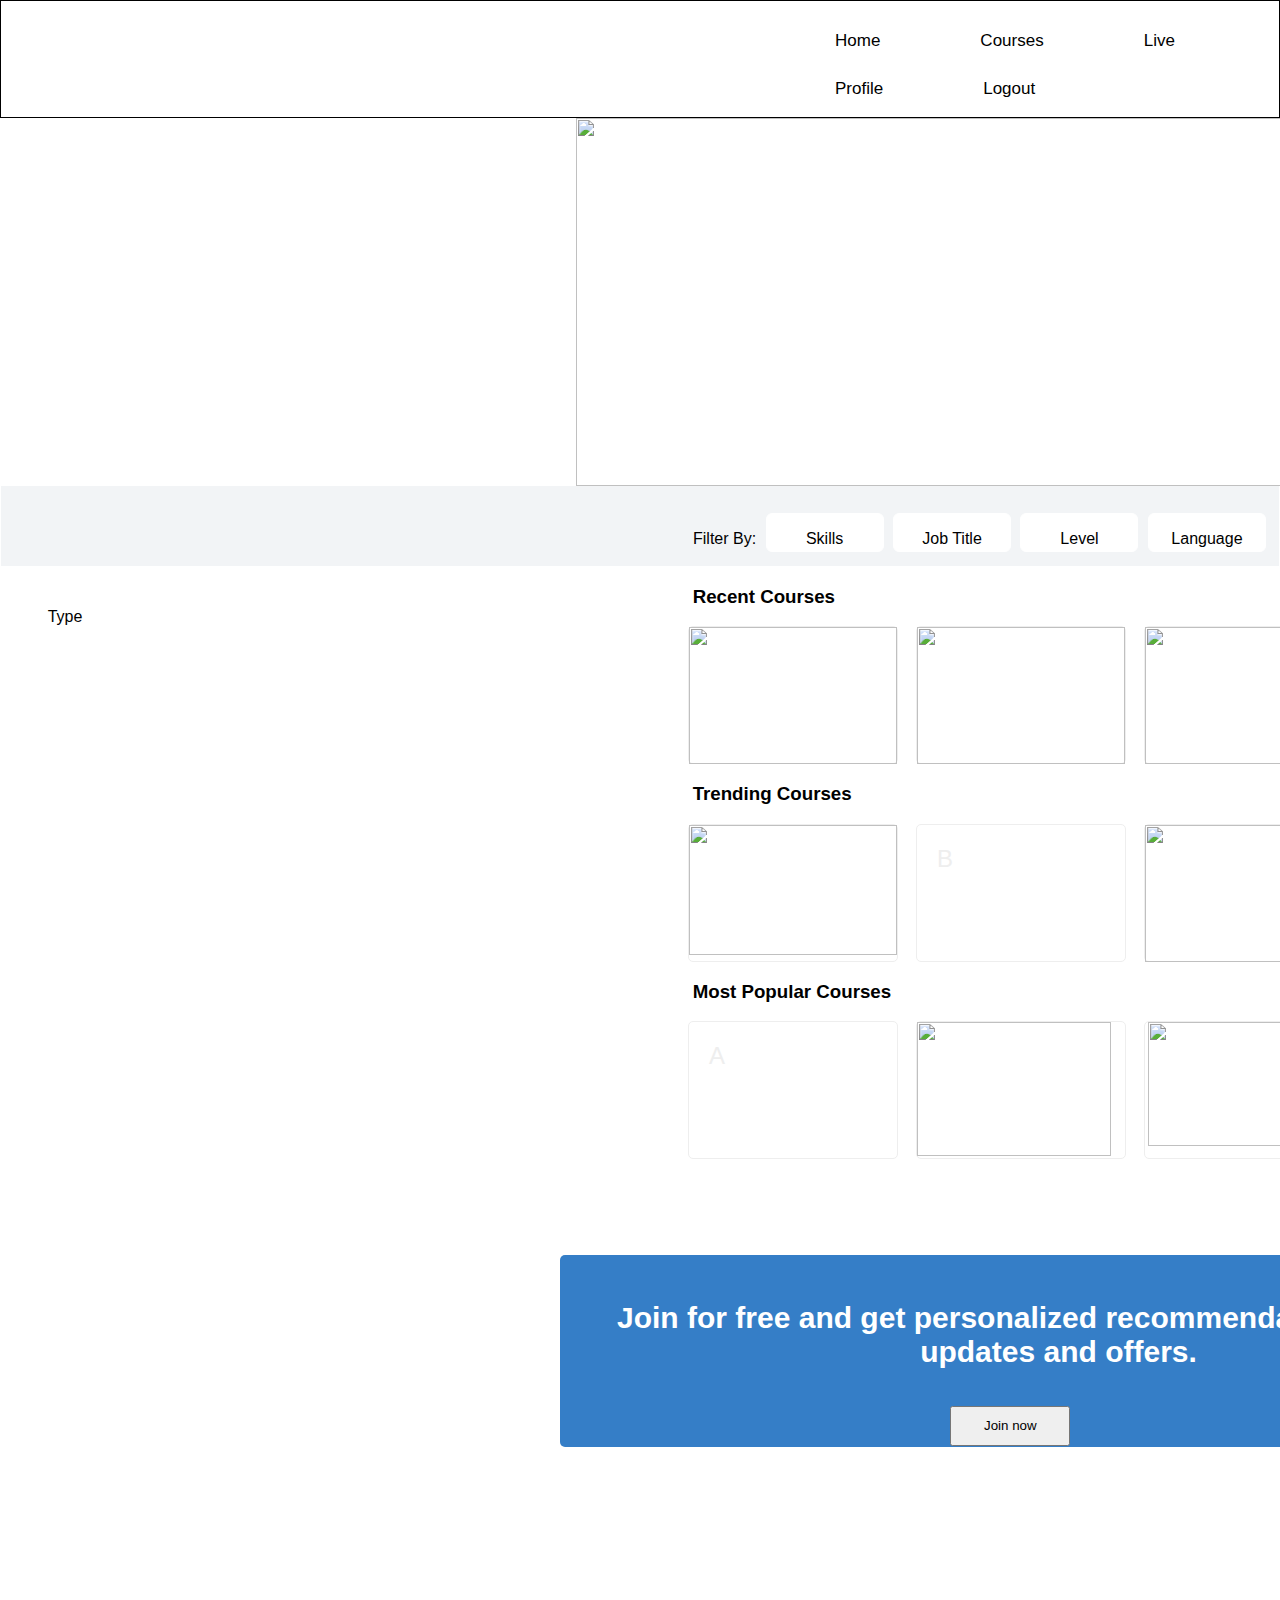
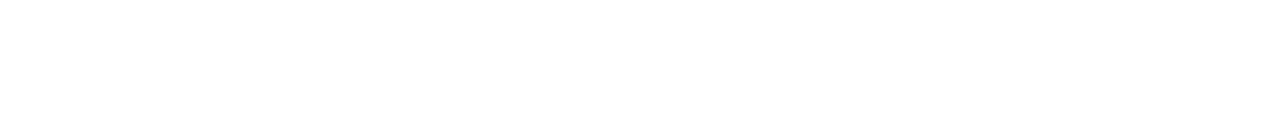
==== index.html @ a1125cc9 "Add initial html code" ====
<!DOCTYPE html>
<html>
<head>
<meta name="viewport" content="width=device-width, initial-scale=1">
<style>
body {
  margin: 0;
  font-family: Arial, Helvetica, sans-serif;
}

.topnav {
  overflow: hidden;
  background-color: white;
  margin-top:1em;
    margin-left: 34em;
margin-bottom:4px

}

.topnav a {
  float: left;
  color: black;
  text-align: center;
  padding: 14px 16px;
  text-decoration: none;
  font-size: 17px;
margin-left:4em
}

.topnav a:hover {
  background-color: #ddd;
  color: black;
}



.navbar{
border:1px solid
}
section  {
margin-top:-5px;
border:1px solid white;
height:5em;
background:rgb(242, 244, 246);
	
}
.dropbtn {
  background-color: #fff;
  color: black;
  padding: 16px;
  font-size: 16px;
  border: 1px solid white;
margin-top: 11px;
margin-left:5px;
border-radius:6px;
height: 39px;
    width: 118px;
}

.dropdown {
  position: relative;
  display: inline-block;
margin-top: 1em;
}

.dropdown-content {
  display: none;
  position: absolute;
  background-color: #f1f1f1;
  min-width: 160px;
  box-shadow: 0px 8px 16px 0px rgba(0,0,0,0.2);
  z-index: 1;
}

.dropdown-content a {
  color: black;
  padding: 12px 16px;
  text-decoration: none;
  display: block;
}

.dropdown-content a:hover {background-color: #ddd;}

.dropdown:hover .dropdown-content {display: block;}

.dropdown:hover .dropbtn {background-color: #3e8e41;}
.wrapper {
  display: grid;
  grid-template-columns: 100px 100px 100px;
  grid-gap: 8em;
  color: #444;
margin-left:9em
}
h3{
margin-left:2em
}

.box {
  background-color: #fff;
  color: #eee;
  border-radius: 5px;
  padding: 20px;
  font-size: 150%;
border: 1px solid;
height: 4em;
width:7em
   
}

.w > div {
  
  border-radius: 5px;
  background-color: #357EC7;
  padding: 1em;
  color: white;
  height:9em;
  width: 35em;
  height:33em;
  margin-left: -6em;
}
.w {
    display: grid;
    grid-template-columns: repeat(3, 1fr);
    grid-gap: 173px;
    grid-auto-rows: minmax(100px, auto);
    width: 72em;
    height: 35em;
}
.one {
    grid-column: 1 / 1;
    grid-row: 1;
}
.d-inline-block mb-5 border-bottom border-info border-md
{
    text-decoration: underline;
    border-bottom: none;
    border-width: 0px !important;
    margin-left: 41px;
    font-size: 30px;
}
.p > div {
  
  border-radius: 5px;
  background-color: #357EC7;
  padding: 1em;
  color:rgb(169,169,169);
  height:9em;
  width: 35em;
  height:33em;
  margin-left: -6em;
}
.p {
    display: grid;
    grid-template-columns: repeat(3, 1fr);
    grid-gap: 173px;
    grid-auto-rows: minmax(100px, auto);
    width: 72em;
    height: 35em;
}
.two
{
 grid-column: 1 / 1;
 grid-row: 1;
}
.d-inline-block mb-5 border-bottom border-info border-dm
{
    text-decoration: underline;
    border-bottom: none;
    border-width: 0px !important;
    margin-left: 41px;
    font-size: 30px;
}

</style>
</head>
<body>
<div class="navbar">
<div class="topnav" style="margin-left: 750px;">
  <a  href="#home">Home</a>
  <a class="active" href="#Courses">Courses</a>
  <a href="#Live">Live</a>
  <a href="#Profile">Profile</a>
  <a href="#Logout">Logout</a>
</div>
</div><img src="lose.png" style="height: 23em;width: 46em;padding-left: 32em;margin-left: 4em;">
<section>
<div class="dropdown" style="margin-left: 692px;">
  <p>Filter By:</p>
</div>
<div class="dropdown">
  <button class="dropbtn">Skills</button>
  <div class="dropdown-content">
    <a href="#">Link 1</a>
    <a href="#">Link 2</a>
    <a href="#">Link 3</a>
  </div>
</div>
<div class="dropdown">
  <button class="dropbtn">Job Title</button>
  <div class="dropdown-content">
    <a href="#">Link 1</a>
    <a href="#">Link 2</a>
    <a href="#">Link 3</a>
  </div>
</div>
<div class="dropdown">
  <button class="dropbtn">Level</button>
  <div class="dropdown-content">
    <a href="#">Link 1</a>
    <a href="#">Link 2</a>
    <a href="#">Link 3</a>
  </div>
</div>
<div class="dropdown">
  <button class="dropbtn">Language</button>
  <div class="dropdown-content">
    <a href="#">Link 1</a>
    <a href="#">Link 2</a>
    <a href="#">Link 3</a>
  </div>
</div>
<div class="dropdown">
  <button class="dropbtn">Type</button>
  <div class="dropdown-content">
    <a href="#">Link 1</a>
    <a href="#">Link 2</a>
    <a href="#">Link 3</a>
  </div>
</div>

</section>
<h3 style="margin-left:37em">Recent Courses </h3>
<div class="wrapper" style="margin-left:43em">
  <div class="box a"><img src="l2.jpg" style="
    height: 137px;
    margin-top: -20px;
    margin-left: -20px;
    width: 208px;
"></div>
  <div class="box b"><img src="l3.jpg" style="
    height: 137px;
    margin-top: -20px;
    margin-left: -20px;
    width: 208px;
"></div>
  <div class="box c"><img src="l4.jpg" style="
    height: 137px;
    margin-top: -20px;
    margin-left: -20px;
    width: 208px;
"></div>
</div>
<h3 style="margin-left:37em">Trending Courses</h3>
<div class="wrapper" style="margin-left:43em">
  <div class="box a"><img src="l5.jpg" style="
    height: 130px;
    margin-top: -20px;
    margin-left: -20px;
    width: 208px;
"></div>
  <div class="box b">B</div>
  <div class="box c"><img src="l6.jpg" style="
    height: 137px;
    margin-top: -20px;
    margin-left: -20px;
    width: 208px;
"></div>
</div>
<h3 style="margin-left:37em">Most Popular Courses </h3>
<div class="wrapper" style="margin-left:43em">
  <div class="box a">A</div>
  <div class="box b"><img src="l7.png" style="
   height: 134px;
    margin-top: -20px;
    margin-left: -20px;
    width: 194px;
"></div>
  <div class="box c"><img src="l8.png" style="
       height: 124px;
    margin-top: -20px;
    margin-left: -17px;
    width: 204px;
"></div>
</div>
<div class="w">
          <div style="height: 10em;margin-left: 35em;margin-top: 6em;width: -1em;width: 924px;>
            <div class="one">
              <h3 class="d-inline-block mb-5 border-bottom border-info border-md" style="border-bottom:none; border-width: 0px !important;margin-left: 41px;font-size: 30px">Join for free and get personalized recommendations,<br><center>updates and offers.</center>
               
                <br>
<button type="button"style="margin-left:25em;width: 9em;
    height: 3em;">Join now</button>
              </h3><br>

            </div>
          </div>
</div>




</body>
</html>
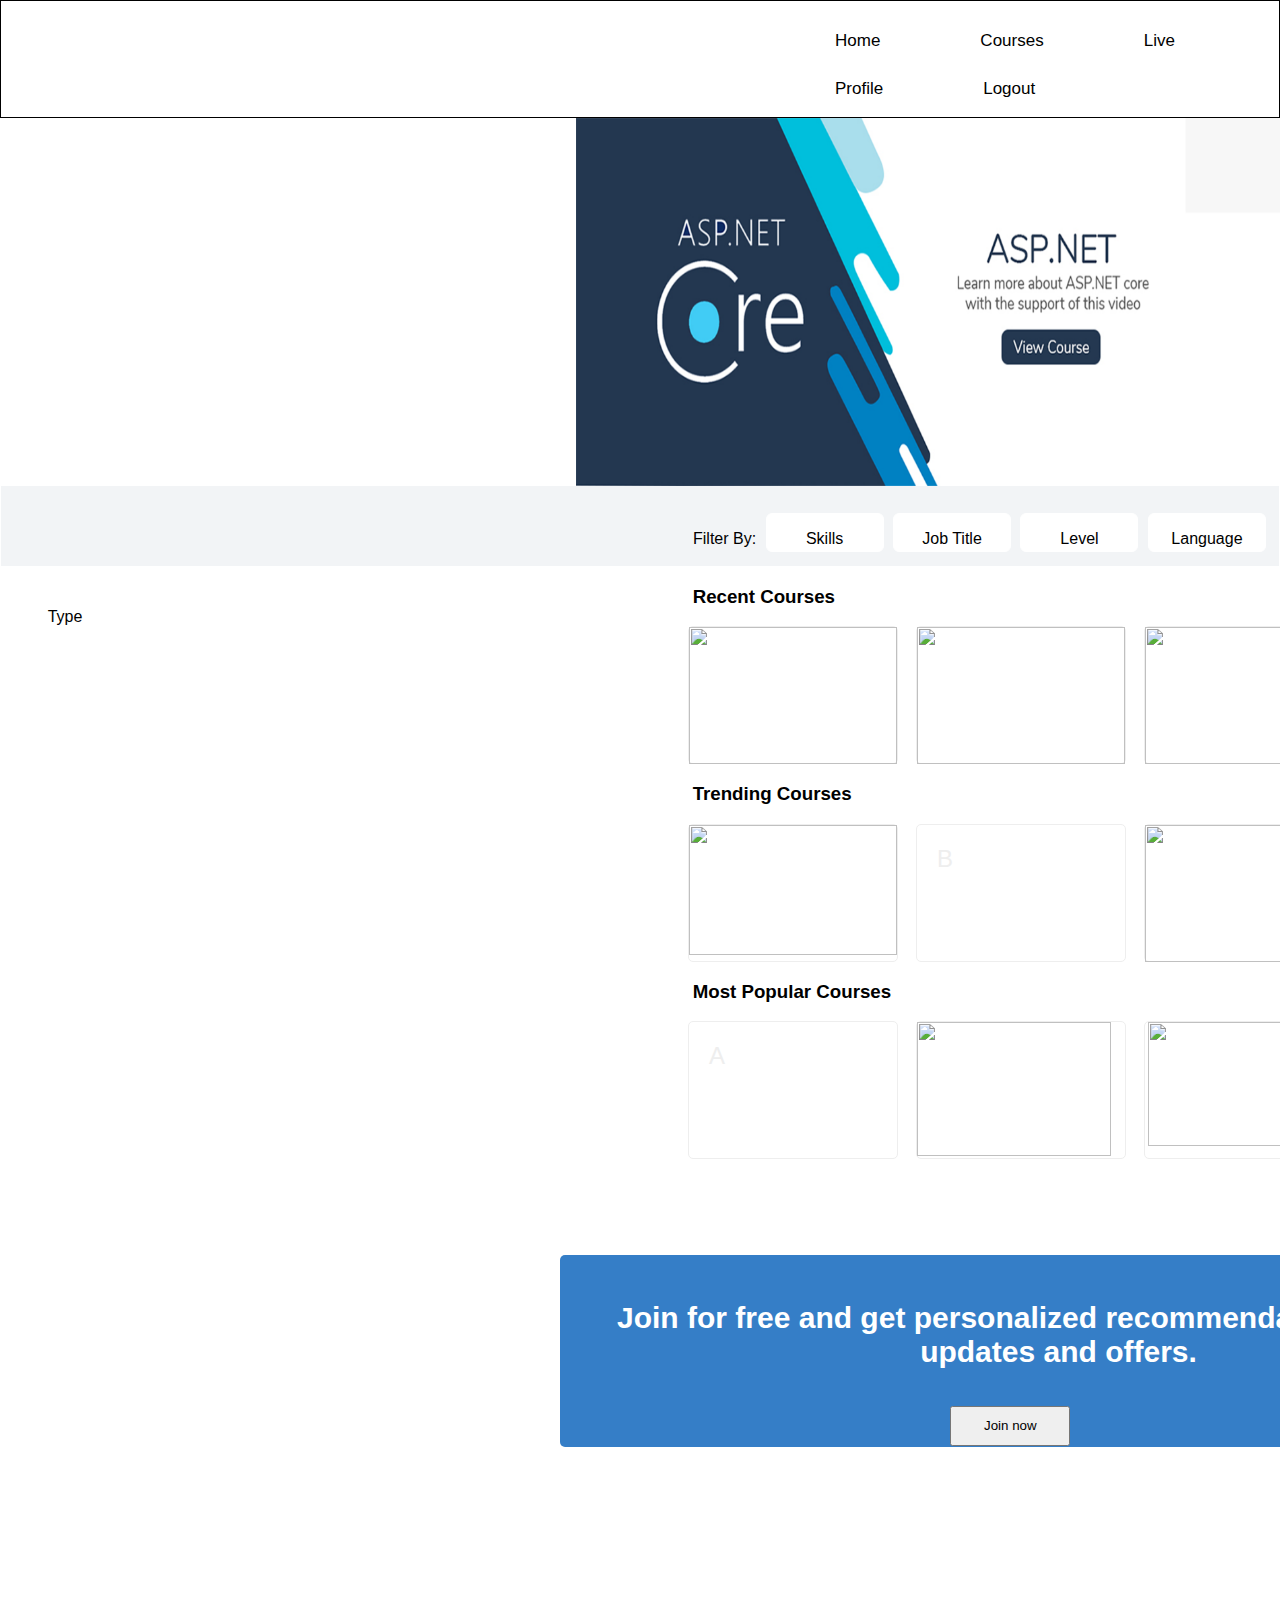
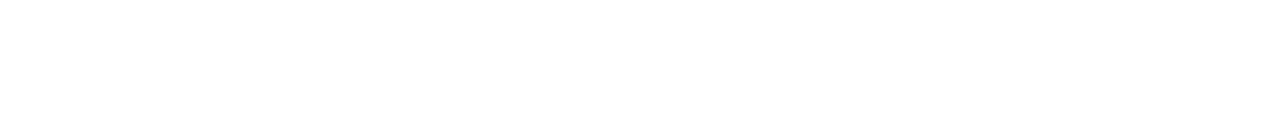
==== commit 8fe6751c: "Add an image" ====
--- a/index.html
+++ b/index.html
@@ -182,7 +182,7 @@
   <a href="#Profile">Profile</a>
   <a href="#Logout">Logout</a>
 </div>
-</div><img src="lose.png" style="height: 23em;width: 46em;padding-left: 32em;margin-left: 4em;">
+</div><img src="images/lose.png" style="height: 23em;width: 46em;padding-left: 32em;margin-left: 4em;">
 <section>
 <div class="dropdown" style="margin-left: 692px;">
   <p>Filter By:</p>
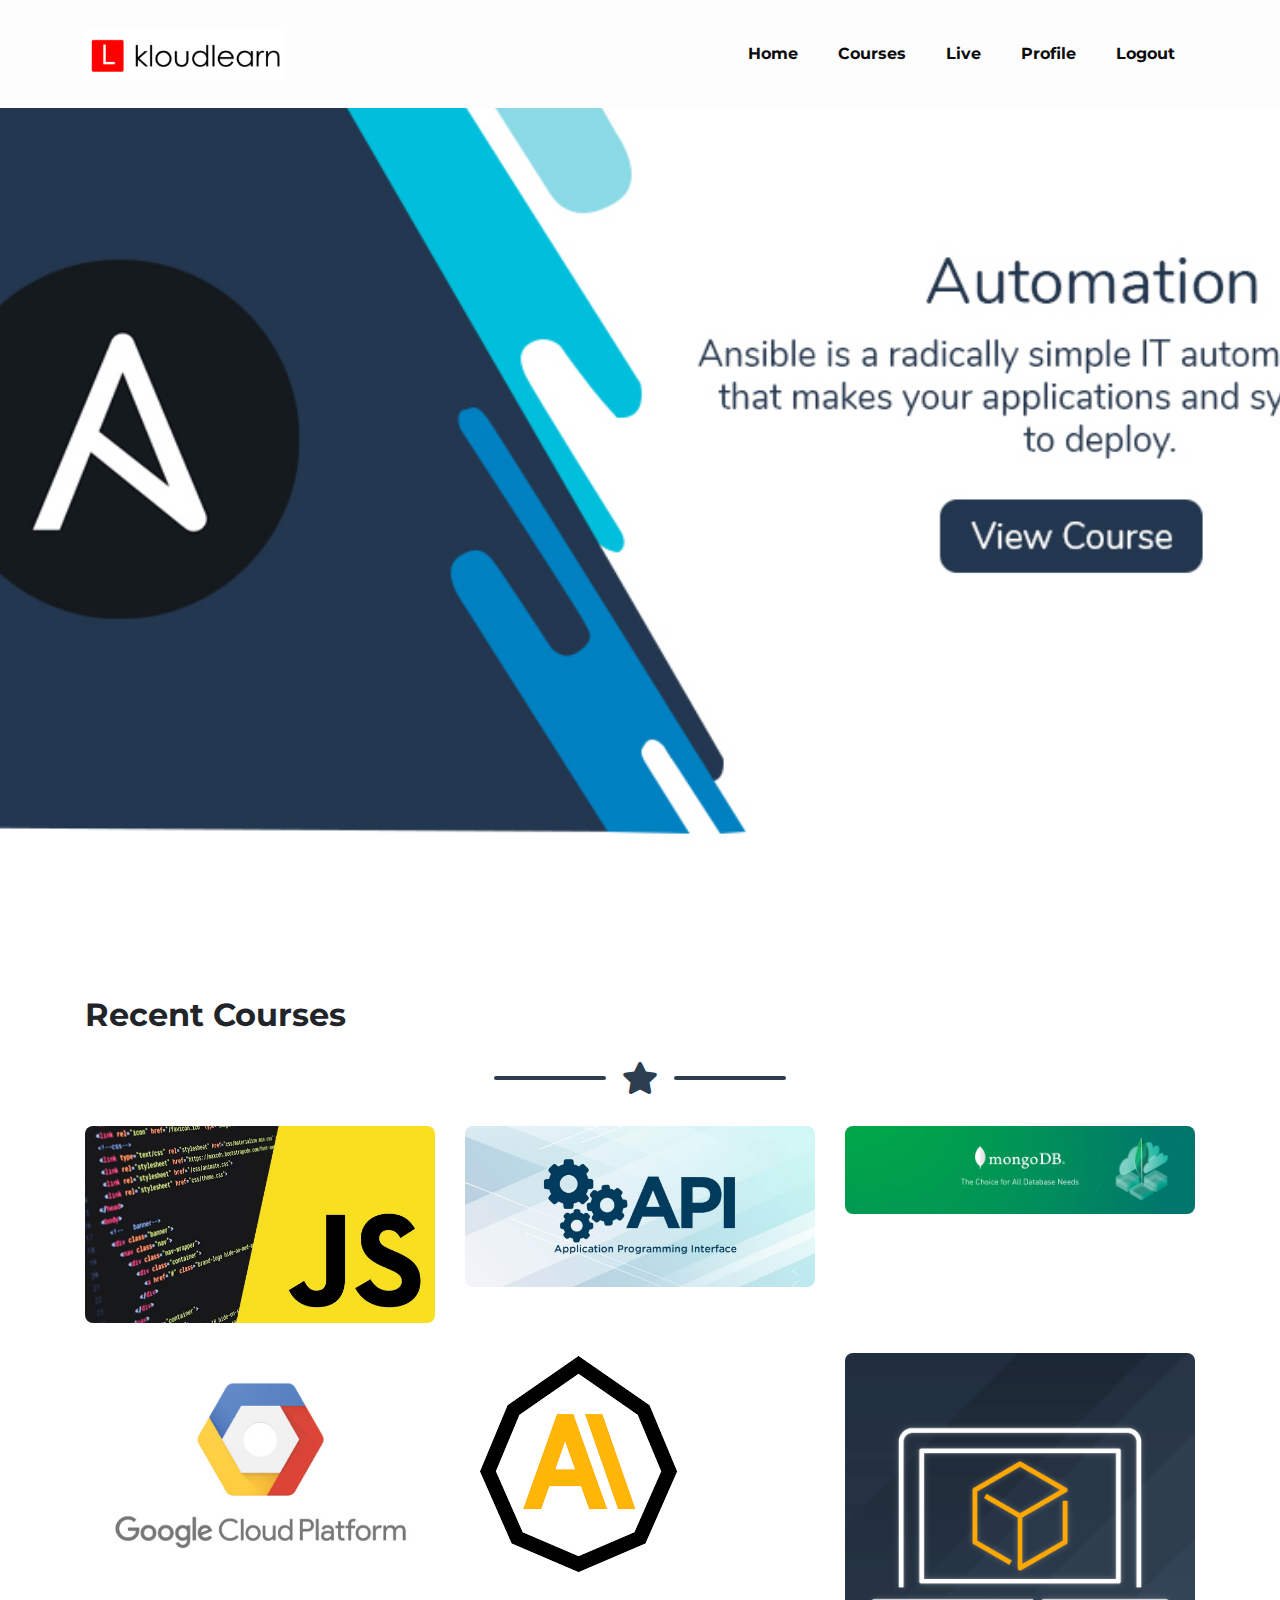
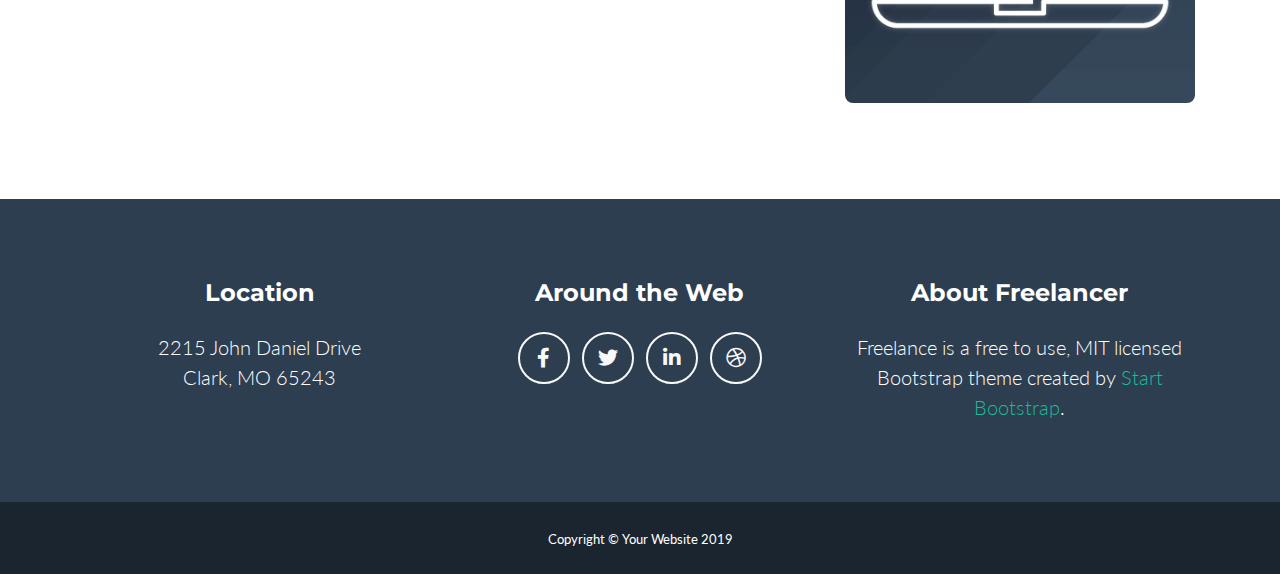
==== commit dc49386c: "bootstrap code added" ====
--- a/index.html
+++ b/index.html
@@ -1,304 +1,473 @@
 <!DOCTYPE html>
-<html>
+<html lang="en">
+
 <head>
-<meta name="viewport" content="width=device-width, initial-scale=1">
-<style>
-body {
-  margin: 0;
-  font-family: Arial, Helvetica, sans-serif;
-}
-
-.topnav {
-  overflow: hidden;
-  background-color: white;
-  margin-top:1em;
-    margin-left: 34em;
-margin-bottom:4px
-
-}
-
-.topnav a {
-  float: left;
-  color: black;
-  text-align: center;
-  padding: 14px 16px;
-  text-decoration: none;
-  font-size: 17px;
-margin-left:4em
-}
-
-.topnav a:hover {
-  background-color: #ddd;
-  color: black;
-}
-
-
-
-.navbar{
-border:1px solid
-}
-section  {
-margin-top:-5px;
-border:1px solid white;
-height:5em;
-background:rgb(242, 244, 246);
-	
-}
-.dropbtn {
-  background-color: #fff;
-  color: black;
-  padding: 16px;
-  font-size: 16px;
-  border: 1px solid white;
-margin-top: 11px;
-margin-left:5px;
-border-radius:6px;
-height: 39px;
-    width: 118px;
-}
-
-.dropdown {
-  position: relative;
-  display: inline-block;
-margin-top: 1em;
-}
-
-.dropdown-content {
-  display: none;
-  position: absolute;
-  background-color: #f1f1f1;
-  min-width: 160px;
-  box-shadow: 0px 8px 16px 0px rgba(0,0,0,0.2);
-  z-index: 1;
-}
-
-.dropdown-content a {
-  color: black;
-  padding: 12px 16px;
-  text-decoration: none;
-  display: block;
-}
-
-.dropdown-content a:hover {background-color: #ddd;}
-
-.dropdown:hover .dropdown-content {display: block;}
-
-.dropdown:hover .dropbtn {background-color: #3e8e41;}
-.wrapper {
-  display: grid;
-  grid-template-columns: 100px 100px 100px;
-  grid-gap: 8em;
-  color: #444;
-margin-left:9em
-}
-h3{
-margin-left:2em
-}
-
-.box {
-  background-color: #fff;
-  color: #eee;
-  border-radius: 5px;
-  padding: 20px;
-  font-size: 150%;
-border: 1px solid;
-height: 4em;
-width:7em
-   
-}
-
-.w > div {
+
+  <meta charset="utf-8">
+  <meta name="viewport" content="width=device-width, initial-scale=1, shrink-to-fit=no">
+  <meta name="description" content="">
+  <meta name="author" content="">
+
+  <title>Freelancer - Start Bootstrap Theme</title>
+
+  <!-- Custom fonts for this theme -->
+  <link href="vendor/fontawesome-free/css/all.min.css" rel="stylesheet" type="text/css">
+  <link href="https://fonts.googleapis.com/css?family=Montserrat:400,700" rel="stylesheet" type="text/css">
+  <link href="https://fonts.googleapis.com/css?family=Lato:400,700,400italic,700italic" rel="stylesheet" type="text/css">
+
+  <!-- Theme CSS -->
+  <link href="css/freelancer.css" rel="stylesheet">
+
+</head>
+
+<body id="page-top">
+
+  <!-- Navigation -->
+  <nav class="navbar navbar-expand-lg bg-secondary text-uppercase fixed-top" id="mainNav">
+    <div class="container">
+      <a class="navbar-brand js-scroll-trigger" href="#page-top"><img src="img/logo.PNG" height= "50px"/></a>
+      <button class="navbar-toggler navbar-toggler-right text-uppercase font-weight-bold bg-primary text-white rounded" type="button" data-toggle="collapse" data-target="#navbarResponsive" aria-controls="navbarResponsive" aria-expanded="false" aria-label="Toggle navigation">
+        Menu
+        <i class="fas fa-bars"></i>
+      </button>
+      <div class="collapse navbar-collapse" id="navbarResponsive">
+        <ul class="navbar-nav ml-auto">
+          <li class="nav-item mx-0 mx-lg-1">
+            <a class="nav-link py-3 px-0 px-lg-3 rounded js-scroll-trigger" href="#portfolio">Home</a>
+          </li>
+	  <li class="nav-item mx-0 mx-lg-1">
+            <a class="nav-link py-3 px-0 px-lg-3 rounded js-scroll-trigger" href="#portfolio">Courses</a>
+          </li>
+          <li class="nav-item mx-0 mx-lg-1">
+            <a class="nav-link py-3 px-0 px-lg-3 rounded js-scroll-trigger" href="#about">Live</a>
+          </li>
+          <li class="nav-item mx-0 mx-lg-1">
+            <a class="nav-link py-3 px-0 px-lg-3 rounded js-scroll-trigger" href="#contact">Profile</a>
+          </li>
+          <li class="nav-item mx-0 mx-lg-1">
+            <a class="nav-link py-3 px-0 px-lg-3 rounded js-scroll-trigger" href="#contact">Logout</a>
+          </li>
+        </ul>
+      </div>
+    </div>
+  </nav>
+
+  <!-- Masthead -->
+<header class="masthead">
+  <div class="container h-100">
+    <div class="row h-100 align-items-center">
+      <div class="col-12 text-center">
+      </div>
+    </div>
+  </div>
+</header>
+  <!-- Portfolio Section -->
+  <section class="page-section portfolio" id="portfolio">
+    <div class="container">
+
+      <!-- Portfolio Section Heading -->
+      <h2 class="page-fourth-heading text-left mb-0">Recent Courses</h2>
+
+      <!-- Icon Divider -->
+      <div class="divider-custom">
+        <div class="divider-custom-line"></div>
+        <div class="divider-custom-icon">
+          <i class="fas fa-star"></i>
+        </div>
+        <div class="divider-custom-line"></div>
+      </div>
+
+      <!-- Portfolio Grid Items -->
+      <div class="row">
+
+        <!-- Portfolio Item 1 -->
+        <div class="col-md-6 col-lg-4">
+          <div class="portfolio-item mx-auto" data-toggle="modal" data-target="#portfolioModal1">
+            <div class="portfolio-item-caption d-flex align-items-center justify-content-center h-100 w-100">
+              <div class="portfolio-item-caption-content text-center text-white">
+                <i class="fas fa-plus fa-3x"></i>
+              </div>
+            </div>
+            <img class="img-fluid" src="img/portfolio/1.jpg" alt="">
+          </div>
+        </div>
+
+        <!-- Portfolio Item 2 -->
+        <div class="col-md-6 col-lg-4">
+          <div class="portfolio-item mx-auto" data-toggle="modal" data-target="#portfolioModal2">
+            <div class="portfolio-item-caption d-flex align-items-center justify-content-center h-100 w-100">
+              <div class="portfolio-item-caption-content text-center text-white">
+                <i class="fas fa-plus fa-3x"></i>
+              </div>
+            </div>
+            <img class="img-fluid" src="img/portfolio/2.jpg" alt="">
+          </div>
+        </div>
+
+        <!-- Portfolio Item 3 -->
+        <div class="col-md-6 col-lg-4">
+          <div class="portfolio-item mx-auto" data-toggle="modal" data-target="#portfolioModal3">
+            <div class="portfolio-item-caption d-flex align-items-center justify-content-center h-100 w-100">
+              <div class="portfolio-item-caption-content text-center text-white">
+                <i class="fas fa-plus fa-3x"></i>
+              </div>
+            </div>
+            <img class="img-fluid" src="img/portfolio/3.jpg" alt="">
+          </div>
+        </div>
+
+        <!-- Portfolio Item 4 -->
+        <div class="col-md-6 col-lg-4">
+          <div class="portfolio-item mx-auto" data-toggle="modal" data-target="#portfolioModal4">
+            <div class="portfolio-item-caption d-flex align-items-center justify-content-center h-100 w-100">
+              <div class="portfolio-item-caption-content text-center text-white">
+                <i class="fas fa-plus fa-3x"></i>
+              </div>
+            </div>
+            <img class="img-fluid" src="img/portfolio/4.jpg" alt="">
+          </div>
+        </div>
+
+        <!-- Portfolio Item 5 -->
+        <div class="col-md-6 col-lg-4">
+          <div class="portfolio-item mx-auto" data-toggle="modal" data-target="#portfolioModal5">
+            <div class="portfolio-item-caption d-flex align-items-center justify-content-center h-100 w-100">
+              <div class="portfolio-item-caption-content text-center text-white">
+                <i class="fas fa-plus fa-3x"></i>
+              </div>
+            </div>
+            <img class="img-fluid" src="img/portfolio/5.png" alt="">
+          </div>
+        </div>
+
+        <!-- Portfolio Item 6 -->
+        <div class="col-md-6 col-lg-4">
+          <div class="portfolio-item mx-auto" data-toggle="modal" data-target="#portfolioModal6">
+            <div class="portfolio-item-caption d-flex align-items-center justify-content-center h-100 w-100">
+              <div class="portfolio-item-caption-content text-center text-white">
+                <i class="fas fa-plus fa-3x"></i>
+              </div>
+            </div>
+            <img class="img-fluid" src="img/portfolio/6.jpg" alt="">
+          </div>
+        </div>
+
+      </div>
+      <!-- /.row -->
+
+    </div>
+  </section>
+
+  <!-- About Section -->
   
-  border-radius: 5px;
-  background-color: #357EC7;
-  padding: 1em;
-  color: white;
-  height:9em;
-  width: 35em;
-  height:33em;
-  margin-left: -6em;
-}
-.w {
-    display: grid;
-    grid-template-columns: repeat(3, 1fr);
-    grid-gap: 173px;
-    grid-auto-rows: minmax(100px, auto);
-    width: 72em;
-    height: 35em;
-}
-.one {
-    grid-column: 1 / 1;
-    grid-row: 1;
-}
-.d-inline-block mb-5 border-bottom border-info border-md
-{
-    text-decoration: underline;
-    border-bottom: none;
-    border-width: 0px !important;
-    margin-left: 41px;
-    font-size: 30px;
-}
-.p > div {
+
+  <!-- Contact Section -->
   
-  border-radius: 5px;
-  background-color: #357EC7;
-  padding: 1em;
-  color:rgb(169,169,169);
-  height:9em;
-  width: 35em;
-  height:33em;
-  margin-left: -6em;
-}
-.p {
-    display: grid;
-    grid-template-columns: repeat(3, 1fr);
-    grid-gap: 173px;
-    grid-auto-rows: minmax(100px, auto);
-    width: 72em;
-    height: 35em;
-}
-.two
-{
- grid-column: 1 / 1;
- grid-row: 1;
-}
-.d-inline-block mb-5 border-bottom border-info border-dm
-{
-    text-decoration: underline;
-    border-bottom: none;
-    border-width: 0px !important;
-    margin-left: 41px;
-    font-size: 30px;
-}
-
-</style>
-</head>
-<body>
-<div class="navbar">
-<div class="topnav" style="margin-left: 750px;">
-  <a  href="#home">Home</a>
-  <a class="active" href="#Courses">Courses</a>
-  <a href="#Live">Live</a>
-  <a href="#Profile">Profile</a>
-  <a href="#Logout">Logout</a>
-</div>
-</div><img src="images/lose.png" style="height: 23em;width: 46em;padding-left: 32em;margin-left: 4em;">
-<section>
-<div class="dropdown" style="margin-left: 692px;">
-  <p>Filter By:</p>
-</div>
-<div class="dropdown">
-  <button class="dropbtn">Skills</button>
-  <div class="dropdown-content">
-    <a href="#">Link 1</a>
-    <a href="#">Link 2</a>
-    <a href="#">Link 3</a>
-  </div>
-</div>
-<div class="dropdown">
-  <button class="dropbtn">Job Title</button>
-  <div class="dropdown-content">
-    <a href="#">Link 1</a>
-    <a href="#">Link 2</a>
-    <a href="#">Link 3</a>
-  </div>
-</div>
-<div class="dropdown">
-  <button class="dropbtn">Level</button>
-  <div class="dropdown-content">
-    <a href="#">Link 1</a>
-    <a href="#">Link 2</a>
-    <a href="#">Link 3</a>
-  </div>
-</div>
-<div class="dropdown">
-  <button class="dropbtn">Language</button>
-  <div class="dropdown-content">
-    <a href="#">Link 1</a>
-    <a href="#">Link 2</a>
-    <a href="#">Link 3</a>
-  </div>
-</div>
-<div class="dropdown">
-  <button class="dropbtn">Type</button>
-  <div class="dropdown-content">
-    <a href="#">Link 1</a>
-    <a href="#">Link 2</a>
-    <a href="#">Link 3</a>
-  </div>
-</div>
-
-</section>
-<h3 style="margin-left:37em">Recent Courses </h3>
-<div class="wrapper" style="margin-left:43em">
-  <div class="box a"><img src="l2.jpg" style="
-    height: 137px;
-    margin-top: -20px;
-    margin-left: -20px;
-    width: 208px;
-"></div>
-  <div class="box b"><img src="l3.jpg" style="
-    height: 137px;
-    margin-top: -20px;
-    margin-left: -20px;
-    width: 208px;
-"></div>
-  <div class="box c"><img src="l4.jpg" style="
-    height: 137px;
-    margin-top: -20px;
-    margin-left: -20px;
-    width: 208px;
-"></div>
-</div>
-<h3 style="margin-left:37em">Trending Courses</h3>
-<div class="wrapper" style="margin-left:43em">
-  <div class="box a"><img src="l5.jpg" style="
-    height: 130px;
-    margin-top: -20px;
-    margin-left: -20px;
-    width: 208px;
-"></div>
-  <div class="box b">B</div>
-  <div class="box c"><img src="l6.jpg" style="
-    height: 137px;
-    margin-top: -20px;
-    margin-left: -20px;
-    width: 208px;
-"></div>
-</div>
-<h3 style="margin-left:37em">Most Popular Courses </h3>
-<div class="wrapper" style="margin-left:43em">
-  <div class="box a">A</div>
-  <div class="box b"><img src="l7.png" style="
-   height: 134px;
-    margin-top: -20px;
-    margin-left: -20px;
-    width: 194px;
-"></div>
-  <div class="box c"><img src="l8.png" style="
-       height: 124px;
-    margin-top: -20px;
-    margin-left: -17px;
-    width: 204px;
-"></div>
-</div>
-<div class="w">
-          <div style="height: 10em;margin-left: 35em;margin-top: 6em;width: -1em;width: 924px;>
-            <div class="one">
-              <h3 class="d-inline-block mb-5 border-bottom border-info border-md" style="border-bottom:none; border-width: 0px !important;margin-left: 41px;font-size: 30px">Join for free and get personalized recommendations,<br><center>updates and offers.</center>
-               
-                <br>
-<button type="button"style="margin-left:25em;width: 9em;
-    height: 3em;">Join now</button>
-              </h3><br>
-
-            </div>
-          </div>
-</div>
-
-
-
+
+  <!-- Footer -->
+  <footer class="footer text-center">
+    <div class="container">
+      <div class="row">
+
+        <!-- Footer Location -->
+        <div class="col-lg-4 mb-5 mb-lg-0">
+          <h4 class="text-uppercase mb-4">Location</h4>
+          <p class="lead mb-0">2215 John Daniel Drive
+            <br>Clark, MO 65243</p>
+        </div>
+
+        <!-- Footer Social Icons -->
+        <div class="col-lg-4 mb-5 mb-lg-0">
+          <h4 class="text-uppercase mb-4">Around the Web</h4>
+          <a class="btn btn-outline-light btn-social mx-1" href="#">
+            <i class="fab fa-fw fa-facebook-f"></i>
+          </a>
+          <a class="btn btn-outline-light btn-social mx-1" href="#">
+            <i class="fab fa-fw fa-twitter"></i>
+          </a>
+          <a class="btn btn-outline-light btn-social mx-1" href="#">
+            <i class="fab fa-fw fa-linkedin-in"></i>
+          </a>
+          <a class="btn btn-outline-light btn-social mx-1" href="#">
+            <i class="fab fa-fw fa-dribbble"></i>
+          </a>
+        </div>
+
+        <!-- Footer About Text -->
+        <div class="col-lg-4">
+          <h4 class="text-uppercase mb-4">About Freelancer</h4>
+          <p class="lead mb-0">Freelance is a free to use, MIT licensed Bootstrap theme created by
+            <a href="http://startbootstrap.com">Start Bootstrap</a>.</p>
+        </div>
+
+      </div>
+    </div>
+  </footer>
+
+  <!-- Copyright Section -->
+  <section class="copyright py-4 text-center text-white">
+    <div class="container">
+      <small>Copyright &copy; Your Website 2019</small>
+    </div>
+  </section>
+
+  <!-- Scroll to Top Button (Only visible on small and extra-small screen sizes) -->
+  <div class="scroll-to-top d-lg-none position-fixed ">
+    <a class="js-scroll-trigger d-block text-center text-white rounded" href="#page-top">
+      <i class="fa fa-chevron-up"></i>
+    </a>
+  </div>
+
+  <!-- Portfolio Modals -->
+
+  <!-- Portfolio Modal 1 -->
+  <div class="portfolio-modal modal fade" id="portfolioModal1" tabindex="-1" role="dialog" aria-labelledby="portfolioModal1Label" aria-hidden="true">
+    <div class="modal-dialog modal-xl" role="document">
+      <div class="modal-content">
+        <button type="button" class="close" data-dismiss="modal" aria-label="Close">
+          <span aria-hidden="true">
+            <i class="fas fa-times"></i>
+          </span>
+        </button>
+        <div class="modal-body text-center">
+          <div class="container">
+            <div class="row justify-content-center">
+              <div class="col-lg-8">
+                <!-- Portfolio Modal - Title -->
+                <h2 class="portfolio-modal-title text-secondary text-uppercase mb-0">Log Cabin</h2>
+                <!-- Icon Divider -->
+                <div class="divider-custom">
+                  <div class="divider-custom-line"></div>
+                  <div class="divider-custom-icon">
+                    <i class="fas fa-star"></i>
+                  </div>
+                  <div class="divider-custom-line"></div>
+                </div>
+                <!-- Portfolio Modal - Image -->
+                <img class="img-fluid rounded mb-5" src="img/portfolio/cabin.png" alt="">
+                <!-- Portfolio Modal - Text -->
+                <p class="mb-5">Lorem ipsum dolor sit amet, consectetur adipisicing elit. Mollitia neque assumenda ipsam nihil, molestias magnam, recusandae quos quis inventore quisquam velit asperiores, vitae? Reprehenderit soluta, eos quod consequuntur itaque. Nam.</p>
+                <button class="btn btn-primary" href="#" data-dismiss="modal">
+                  <i class="fas fa-times fa-fw"></i>
+                  Close Window
+                </button>
+              </div>
+            </div>
+          </div>
+        </div>
+      </div>
+    </div>
+  </div>
+
+  <!-- Portfolio Modal 2 -->
+  <div class="portfolio-modal modal fade" id="portfolioModal2" tabindex="-1" role="dialog" aria-labelledby="portfolioModal2Label" aria-hidden="true">
+    <div class="modal-dialog modal-xl" role="document">
+      <div class="modal-content">
+        <button type="button" class="close" data-dismiss="modal" aria-label="Close">
+          <span aria-hidden="true">
+            <i class="fas fa-times"></i>
+          </span>
+        </button>
+        <div class="modal-body text-center">
+          <div class="container">
+            <div class="row justify-content-center">
+              <div class="col-lg-8">
+                <!-- Portfolio Modal - Title -->
+                <h2 class="portfolio-modal-title text-secondary text-uppercase mb-0">Tasty Cake</h2>
+                <!-- Icon Divider -->
+                <div class="divider-custom">
+                  <div class="divider-custom-line"></div>
+                  <div class="divider-custom-icon">
+                    <i class="fas fa-star"></i>
+                  </div>
+                  <div class="divider-custom-line"></div>
+                </div>
+                <!-- Portfolio Modal - Image -->
+                <img class="img-fluid rounded mb-5" src="img/portfolio/cake.png" alt="">
+                <!-- Portfolio Modal - Text -->
+                <p class="mb-5">Lorem ipsum dolor sit amet, consectetur adipisicing elit. Mollitia neque assumenda ipsam nihil, molestias magnam, recusandae quos quis inventore quisquam velit asperiores, vitae? Reprehenderit soluta, eos quod consequuntur itaque. Nam.</p>
+                <button class="btn btn-primary" href="#" data-dismiss="modal">
+                  <i class="fas fa-times fa-fw"></i>
+                  Close Window
+                </button>
+              </div>
+            </div>
+          </div>
+        </div>
+      </div>
+    </div>
+  </div>
+
+  <!-- Portfolio Modal 3 -->
+  <div class="portfolio-modal modal fade" id="portfolioModal3" tabindex="-1" role="dialog" aria-labelledby="portfolioModal3Label" aria-hidden="true">
+    <div class="modal-dialog modal-xl" role="document">
+      <div class="modal-content">
+        <button type="button" class="close" data-dismiss="modal" aria-label="Close">
+          <span aria-hidden="true">
+            <i class="fas fa-times"></i>
+          </span>
+        </button>
+        <div class="modal-body text-center">
+          <div class="container">
+            <div class="row justify-content-center">
+              <div class="col-lg-8">
+                <!-- Portfolio Modal - Title -->
+                <h2 class="portfolio-modal-title text-secondary text-uppercase mb-0">Circus Tent</h2>
+                <!-- Icon Divider -->
+                <div class="divider-custom">
+                  <div class="divider-custom-line"></div>
+                  <div class="divider-custom-icon">
+                    <i class="fas fa-star"></i>
+                  </div>
+                  <div class="divider-custom-line"></div>
+                </div>
+                <!-- Portfolio Modal - Image -->
+                <img class="img-fluid rounded mb-5" src="img/portfolio/circus.png" alt="">
+                <!-- Portfolio Modal - Text -->
+                <p class="mb-5">Lorem ipsum dolor sit amet, consectetur adipisicing elit. Mollitia neque assumenda ipsam nihil, molestias magnam, recusandae quos quis inventore quisquam velit asperiores, vitae? Reprehenderit soluta, eos quod consequuntur itaque. Nam.</p>
+                <button class="btn btn-primary" href="#" data-dismiss="modal">
+                  <i class="fas fa-times fa-fw"></i>
+                  Close Window
+                </button>
+              </div>
+            </div>
+          </div>
+        </div>
+      </div>
+    </div>
+  </div>
+
+  <!-- Portfolio Modal 4 -->
+  <div class="portfolio-modal modal fade" id="portfolioModal4" tabindex="-1" role="dialog" aria-labelledby="portfolioModal4Label" aria-hidden="true">
+    <div class="modal-dialog modal-xl" role="document">
+      <div class="modal-content">
+        <button type="button" class="close" data-dismiss="modal" aria-label="Close">
+          <span aria-hidden="true">
+            <i class="fas fa-times"></i>
+          </span>
+        </button>
+        <div class="modal-body text-center">
+          <div class="container">
+            <div class="row justify-content-center">
+              <div class="col-lg-8">
+                <!-- Portfolio Modal - Title -->
+                <h2 class="portfolio-modal-title text-secondary text-uppercase mb-0">Controller</h2>
+                <!-- Icon Divider -->
+                <div class="divider-custom">
+                  <div class="divider-custom-line"></div>
+                  <div class="divider-custom-icon">
+                    <i class="fas fa-star"></i>
+                  </div>
+                  <div class="divider-custom-line"></div>
+                </div>
+                <!-- Portfolio Modal - Image -->
+                <img class="img-fluid rounded mb-5" src="img/portfolio/game.png" alt="">
+                <!-- Portfolio Modal - Text -->
+                <p class="mb-5">Lorem ipsum dolor sit amet, consectetur adipisicing elit. Mollitia neque assumenda ipsam nihil, molestias magnam, recusandae quos quis inventore quisquam velit asperiores, vitae? Reprehenderit soluta, eos quod consequuntur itaque. Nam.</p>
+                <button class="btn btn-primary" href="#" data-dismiss="modal">
+                  <i class="fas fa-times fa-fw"></i>
+                  Close Window
+                </button>
+              </div>
+            </div>
+          </div>
+        </div>
+      </div>
+    </div>
+  </div>
+
+  <!-- Portfolio Modal 5 -->
+  <div class="portfolio-modal modal fade" id="portfolioModal5" tabindex="-1" role="dialog" aria-labelledby="portfolioModal5Label" aria-hidden="true">
+    <div class="modal-dialog modal-xl" role="document">
+      <div class="modal-content">
+        <button type="button" class="close" data-dismiss="modal" aria-label="Close">
+          <span aria-hidden="true">
+            <i class="fas fa-times"></i>
+          </span>
+        </button>
+        <div class="modal-body text-center">
+          <div class="container">
+            <div class="row justify-content-center">
+              <div class="col-lg-8">
+                <!-- Portfolio Modal - Title -->
+                <h2 class="portfolio-modal-title text-secondary text-uppercase mb-0">Locked Safe</h2>
+                <!-- Icon Divider -->
+                <div class="divider-custom">
+                  <div class="divider-custom-line"></div>
+                  <div class="divider-custom-icon">
+                    <i class="fas fa-star"></i>
+                  </div>
+                  <div class="divider-custom-line"></div>
+                </div>
+                <!-- Portfolio Modal - Image -->
+                <img class="img-fluid rounded mb-5" src="img/portfolio/safe.png" alt="">
+                <!-- Portfolio Modal - Text -->
+                <p class="mb-5">Lorem ipsum dolor sit amet, consectetur adipisicing elit. Mollitia neque assumenda ipsam nihil, molestias magnam, recusandae quos quis inventore quisquam velit asperiores, vitae? Reprehenderit soluta, eos quod consequuntur itaque. Nam.</p>
+                <button class="btn btn-primary" href="#" data-dismiss="modal">
+                  <i class="fas fa-times fa-fw"></i>
+                  Close Window
+                </button>
+              </div>
+            </div>
+          </div>
+        </div>
+      </div>
+    </div>
+  </div>
+
+  <!-- Portfolio Modal 6 -->
+  <div class="portfolio-modal modal fade" id="portfolioModal6" tabindex="-1" role="dialog" aria-labelledby="portfolioModal6Label" aria-hidden="true">
+    <div class="modal-dialog modal-xl" role="document">
+      <div class="modal-content">
+        <button type="button" class="close" data-dismiss="modal" aria-label="Close">
+          <span aria-hidden="true">
+            <i class="fas fa-times"></i>
+          </span>
+        </button>
+        <div class="modal-body text-center">
+          <div class="container">
+            <div class="row justify-content-center">
+              <div class="col-lg-8">
+                <!-- Portfolio Modal - Title -->
+                <h2 class="portfolio-modal-title text-secondary text-uppercase mb-0">Submarine</h2>
+                <!-- Icon Divider -->
+                <div class="divider-custom">
+                  <div class="divider-custom-line"></div>
+                  <div class="divider-custom-icon">
+                    <i class="fas fa-star"></i>
+                  </div>
+                  <div class="divider-custom-line"></div>
+                </div>
+                <!-- Portfolio Modal - Image -->
+                <img class="img-fluid rounded mb-5" src="img/portfolio/submarine.png" alt="">
+                <!-- Portfolio Modal - Text -->
+                <p class="mb-5">Lorem ipsum dolor sit amet, consectetur adipisicing elit. Mollitia neque assumenda ipsam nihil, molestias magnam, recusandae quos quis inventore quisquam velit asperiores, vitae? Reprehenderit soluta, eos quod consequuntur itaque. Nam.</p>
+                <button class="btn btn-primary" href="#" data-dismiss="modal">
+                  <i class="fas fa-times fa-fw"></i>
+                  Close Window
+                </button>
+              </div>
+            </div>
+          </div>
+        </div>
+      </div>
+    </div>
+  </div>
+
+  <!-- Bootstrap core JavaScript -->
+  <script src="vendor/jquery/jquery.min.js"></script>
+  <script src="vendor/bootstrap/js/bootstrap.bundle.min.js"></script>
+
+  <!-- Plugin JavaScript -->
+  <script src="vendor/jquery-easing/jquery.easing.min.js"></script>
+
+  <!-- Contact Form JavaScript -->
+  <script src="js/jqBootstrapValidation.js"></script>
+  <script src="js/contact_me.js"></script>
+
+  <!-- Custom scripts for this template -->
+  <script src="js/freelancer.min.js"></script>
 
 </body>
+
 </html>
-
--- a/vendor/fontawesome-free/css/all.min.css
+++ b/vendor/fontawesome-free/css/all.min.css
@@ -0,0 +1,5 @@
+/*!
+ * Font Awesome Free 5.9.0 by @fontawesome - https://fontawesome.com
+ * License - https://fontawesome.com/license/free (Icons: CC BY 4.0, Fonts: SIL OFL 1.1, Code: MIT License)
+ */
+.fa,.fab,.fal,.far,.fas{-moz-osx-font-smoothing:grayscale;-webkit-font-smoothing:antialiased;display:inline-block;font-style:normal;font-variant:normal;text-rendering:auto;line-height:1}.fa-lg{font-size:1.33333em;line-height:.75em;vertical-align:-.0667em}.fa-xs{font-size:.75em}.fa-sm{font-size:.875em}.fa-1x{font-size:1em}.fa-2x{font-size:2em}.fa-3x{font-size:3em}.fa-4x{font-size:4em}.fa-5x{font-size:5em}.fa-6x{font-size:6em}.fa-7x{font-size:7em}.fa-8x{font-size:8em}.fa-9x{font-size:9em}.fa-10x{font-size:10em}.fa-fw{text-align:center;width:1.25em}.fa-ul{list-style-type:none;margin-left:2.5em;padding-left:0}.fa-ul>li{position:relative}.fa-li{left:-2em;position:absolute;text-align:center;width:2em;line-height:inherit}.fa-border{border:.08em solid #eee;border-radius:.1em;padding:.2em .25em .15em}.fa-pull-left{float:left}.fa-pull-right{float:right}.fa.fa-pull-left,.fab.fa-pull-left,.fal.fa-pull-left,.far.fa-pull-left,.fas.fa-pull-left{margin-right:.3em}.fa.fa-pull-right,.fab.fa-pull-right,.fal.fa-pull-right,.far.fa-pull-right,.fas.fa-pull-right{margin-left:.3em}.fa-spin{animation:fa-spin 2s infinite linear}.fa-pulse{animation:fa-spin 1s infinite steps(8)}@keyframes fa-spin{0%{transform:rotate(0deg)}to{transform:rotate(1turn)}}.fa-rotate-90{-ms-filter:"progid:DXImageTransform.Microsoft.BasicImage(rotation=1)";transform:rotate(90deg)}.fa-rotate-180{-ms-filter:"progid:DXImageTransform.Microsoft.BasicImage(rotation=2)";transform:rotate(180deg)}.fa-rotate-270{-ms-filter:"progid:DXImageTransform.Microsoft.BasicImage(rotation=3)";transform:rotate(270deg)}.fa-flip-horizontal{-ms-filter:"progid:DXImageTransform.Microsoft.BasicImage(rotation=0, mirror=1)";transform:scaleX(-1)}.fa-flip-vertical{transform:scaleY(-1)}.fa-flip-both,.fa-flip-horizontal.fa-flip-vertical,.fa-flip-vertical{-ms-filter:"progid:DXImageTransform.Microsoft.BasicImage(rotation=2, mirror=1)"}.fa-flip-both,.fa-flip-horizontal.fa-flip-vertical{transform:scale(-1)}:root .fa-flip-both,:root .fa-flip-horizontal,:root .fa-flip-vertical,:root .fa-rotate-90,:root .fa-rotate-180,:root .fa-rotate-270{filter:none}.fa-stack{display:inline-block;height:2em;line-height:2em;position:relative;vertical-align:middle;width:2.5em}.fa-stack-1x,.fa-stack-2x{left:0;position:absolute;text-align:center;width:100%}.fa-stack-1x{line-height:inherit}.fa-stack-2x{font-size:2em}.fa-inverse{color:#fff}.fa-500px:before{content:"\f26e"}.fa-accessible-icon:before{content:"\f368"}.fa-accusoft:before{content:"\f369"}.fa-acquisitions-incorporated:before{content:"\f6af"}.fa-ad:before{content:"\f641"}.fa-address-book:before{content:"\f2b9"}.fa-address-card:before{content:"\f2bb"}.fa-adjust:before{content:"\f042"}.fa-adn:before{content:"\f170"}.fa-adobe:before{content:"\f778"}.fa-adversal:before{content:"\f36a"}.fa-affiliatetheme:before{content:"\f36b"}.fa-air-freshener:before{content:"\f5d0"}.fa-airbnb:before{content:"\f834"}.fa-algolia:before{content:"\f36c"}.fa-align-center:before{content:"\f037"}.fa-align-justify:before{content:"\f039"}.fa-align-left:before{content:"\f036"}.fa-align-right:before{content:"\f038"}.fa-alipay:before{content:"\f642"}.fa-allergies:before{content:"\f461"}.fa-amazon:before{content:"\f270"}.fa-amazon-pay:before{content:"\f42c"}.fa-ambulance:before{content:"\f0f9"}.fa-american-sign-language-interpreting:before{content:"\f2a3"}.fa-amilia:before{content:"\f36d"}.fa-anchor:before{content:"\f13d"}.fa-android:before{content:"\f17b"}.fa-angellist:before{content:"\f209"}.fa-angle-double-down:before{content:"\f103"}.fa-angle-double-left:before{content:"\f100"}.fa-angle-double-right:before{content:"\f101"}.fa-angle-double-up:before{content:"\f102"}.fa-angle-down:before{content:"\f107"}.fa-angle-left:before{content:"\f104"}.fa-angle-right:before{content:"\f105"}.fa-angle-up:before{content:"\f106"}.fa-angry:before{content:"\f556"}.fa-angrycreative:before{content:"\f36e"}.fa-angular:before{content:"\f420"}.fa-ankh:before{content:"\f644"}.fa-app-store:before{content:"\f36f"}.fa-app-store-ios:before{content:"\f370"}.fa-apper:before{content:"\f371"}.fa-apple:before{content:"\f179"}.fa-apple-alt:before{content:"\f5d1"}.fa-apple-pay:before{content:"\f415"}.fa-archive:before{content:"\f187"}.fa-archway:before{content:"\f557"}.fa-arrow-alt-circle-down:before{content:"\f358"}.fa-arrow-alt-circle-left:before{content:"\f359"}.fa-arrow-alt-circle-right:before{content:"\f35a"}.fa-arrow-alt-circle-up:before{content:"\f35b"}.fa-arrow-circle-down:before{content:"\f0ab"}.fa-arrow-circle-left:before{content:"\f0a8"}.fa-arrow-circle-right:before{content:"\f0a9"}.fa-arrow-circle-up:before{content:"\f0aa"}.fa-arrow-down:before{content:"\f063"}.fa-arrow-left:before{content:"\f060"}.fa-arrow-right:before{content:"\f061"}.fa-arrow-up:before{content:"\f062"}.fa-arrows-alt:before{content:"\f0b2"}.fa-arrows-alt-h:before{content:"\f337"}.fa-arrows-alt-v:before{content:"\f338"}.fa-artstation:before{content:"\f77a"}.fa-assistive-listening-systems:before{content:"\f2a2"}.fa-asterisk:before{content:"\f069"}.fa-asymmetrik:before{content:"\f372"}.fa-at:before{content:"\f1fa"}.fa-atlas:before{content:"\f558"}.fa-atlassian:before{content:"\f77b"}.fa-atom:before{content:"\f5d2"}.fa-audible:before{content:"\f373"}.fa-audio-description:before{content:"\f29e"}.fa-autoprefixer:before{content:"\f41c"}.fa-avianex:before{content:"\f374"}.fa-aviato:before{content:"\f421"}.fa-award:before{content:"\f559"}.fa-aws:before{content:"\f375"}.fa-baby:before{content:"\f77c"}.fa-baby-carriage:before{content:"\f77d"}.fa-backspace:before{content:"\f55a"}.fa-backward:before{content:"\f04a"}.fa-bacon:before{content:"\f7e5"}.fa-balance-scale:before{content:"\f24e"}.fa-balance-scale-left:before{content:"\f515"}.fa-balance-scale-right:before{content:"\f516"}.fa-ban:before{content:"\f05e"}.fa-band-aid:before{content:"\f462"}.fa-bandcamp:before{content:"\f2d5"}.fa-barcode:before{content:"\f02a"}.fa-bars:before{content:"\f0c9"}.fa-baseball-ball:before{content:"\f433"}.fa-basketball-ball:before{content:"\f434"}.fa-bath:before{content:"\f2cd"}.fa-battery-empty:before{content:"\f244"}.fa-battery-full:before{content:"\f240"}.fa-battery-half:before{content:"\f242"}.fa-battery-quarter:before{content:"\f243"}.fa-battery-three-quarters:before{content:"\f241"}.fa-battle-net:before{content:"\f835"}.fa-bed:before{content:"\f236"}.fa-beer:before{content:"\f0fc"}.fa-behance:before{content:"\f1b4"}.fa-behance-square:before{content:"\f1b5"}.fa-bell:before{content:"\f0f3"}.fa-bell-slash:before{content:"\f1f6"}.fa-bezier-curve:before{content:"\f55b"}.fa-bible:before{content:"\f647"}.fa-bicycle:before{content:"\f206"}.fa-biking:before{content:"\f84a"}.fa-bimobject:before{content:"\f378"}.fa-binoculars:before{content:"\f1e5"}.fa-biohazard:before{content:"\f780"}.fa-birthday-cake:before{content:"\f1fd"}.fa-bitbucket:before{content:"\f171"}.fa-bitcoin:before{content:"\f379"}.fa-bity:before{content:"\f37a"}.fa-black-tie:before{content:"\f27e"}.fa-blackberry:before{content:"\f37b"}.fa-blender:before{content:"\f517"}.fa-blender-phone:before{content:"\f6b6"}.fa-blind:before{content:"\f29d"}.fa-blog:before{content:"\f781"}.fa-blogger:before{content:"\f37c"}.fa-blogger-b:before{content:"\f37d"}.fa-bluetooth:before{content:"\f293"}.fa-bluetooth-b:before{content:"\f294"}.fa-bold:before{content:"\f032"}.fa-bolt:before{content:"\f0e7"}.fa-bomb:before{content:"\f1e2"}.fa-bone:before{content:"\f5d7"}.fa-bong:before{content:"\f55c"}.fa-book:before{content:"\f02d"}.fa-book-dead:before{content:"\f6b7"}.fa-book-medical:before{content:"\f7e6"}.fa-book-open:before{content:"\f518"}.fa-book-reader:before{content:"\f5da"}.fa-bookmark:before{content:"\f02e"}.fa-bootstrap:before{content:"\f836"}.fa-border-all:before{content:"\f84c"}.fa-border-none:before{content:"\f850"}.fa-border-style:before{content:"\f853"}.fa-bowling-ball:before{content:"\f436"}.fa-box:before{content:"\f466"}.fa-box-open:before{content:"\f49e"}.fa-boxes:before{content:"\f468"}.fa-braille:before{content:"\f2a1"}.fa-brain:before{content:"\f5dc"}.fa-bread-slice:before{content:"\f7ec"}.fa-briefcase:before{content:"\f0b1"}.fa-briefcase-medical:before{content:"\f469"}.fa-broadcast-tower:before{content:"\f519"}.fa-broom:before{content:"\f51a"}.fa-brush:before{content:"\f55d"}.fa-btc:before{content:"\f15a"}.fa-buffer:before{content:"\f837"}.fa-bug:before{content:"\f188"}.fa-building:before{content:"\f1ad"}.fa-bullhorn:before{content:"\f0a1"}.fa-bullseye:before{content:"\f140"}.fa-burn:before{content:"\f46a"}.fa-buromobelexperte:before{content:"\f37f"}.fa-bus:before{content:"\f207"}.fa-bus-alt:before{content:"\f55e"}.fa-business-time:before{content:"\f64a"}.fa-buysellads:before{content:"\f20d"}.fa-calculator:before{content:"\f1ec"}.fa-calendar:before{content:"\f133"}.fa-calendar-alt:before{content:"\f073"}.fa-calendar-check:before{content:"\f274"}.fa-calendar-day:before{content:"\f783"}.fa-calendar-minus:before{content:"\f272"}.fa-calendar-plus:before{content:"\f271"}.fa-calendar-times:before{content:"\f273"}.fa-calendar-week:before{content:"\f784"}.fa-camera:before{content:"\f030"}.fa-camera-retro:before{content:"\f083"}.fa-campground:before{content:"\f6bb"}.fa-canadian-maple-leaf:before{content:"\f785"}.fa-candy-cane:before{content:"\f786"}.fa-cannabis:before{content:"\f55f"}.fa-capsules:before{content:"\f46b"}.fa-car:before{content:"\f1b9"}.fa-car-alt:before{content:"\f5de"}.fa-car-battery:before{content:"\f5df"}.fa-car-crash:before{content:"\f5e1"}.fa-car-side:before{content:"\f5e4"}.fa-caret-down:before{content:"\f0d7"}.fa-caret-left:before{content:"\f0d9"}.fa-caret-right:before{content:"\f0da"}.fa-caret-square-down:before{content:"\f150"}.fa-caret-square-left:before{content:"\f191"}.fa-caret-square-right:before{content:"\f152"}.fa-caret-square-up:before{content:"\f151"}.fa-caret-up:before{content:"\f0d8"}.fa-carrot:before{content:"\f787"}.fa-cart-arrow-down:before{content:"\f218"}.fa-cart-plus:before{content:"\f217"}.fa-cash-register:before{content:"\f788"}.fa-cat:before{content:"\f6be"}.fa-cc-amazon-pay:before{content:"\f42d"}.fa-cc-amex:before{content:"\f1f3"}.fa-cc-apple-pay:before{content:"\f416"}.fa-cc-diners-club:before{content:"\f24c"}.fa-cc-discover:before{content:"\f1f2"}.fa-cc-jcb:before{content:"\f24b"}.fa-cc-mastercard:before{content:"\f1f1"}.fa-cc-paypal:before{content:"\f1f4"}.fa-cc-stripe:before{content:"\f1f5"}.fa-cc-visa:before{content:"\f1f0"}.fa-centercode:before{content:"\f380"}.fa-centos:before{content:"\f789"}.fa-certificate:before{content:"\f0a3"}.fa-chair:before{content:"\f6c0"}.fa-chalkboard:before{content:"\f51b"}.fa-chalkboard-teacher:before{content:"\f51c"}.fa-charging-station:before{content:"\f5e7"}.fa-chart-area:before{content:"\f1fe"}.fa-chart-bar:before{content:"\f080"}.fa-chart-line:before{content:"\f201"}.fa-chart-pie:before{content:"\f200"}.fa-check:before{content:"\f00c"}.fa-check-circle:before{content:"\f058"}.fa-check-double:before{content:"\f560"}.fa-check-square:before{content:"\f14a"}.fa-cheese:before{content:"\f7ef"}.fa-chess:before{content:"\f439"}.fa-chess-bishop:before{content:"\f43a"}.fa-chess-board:before{content:"\f43c"}.fa-chess-king:before{content:"\f43f"}.fa-chess-knight:before{content:"\f441"}.fa-chess-pawn:before{content:"\f443"}.fa-chess-queen:before{content:"\f445"}.fa-chess-rook:before{content:"\f447"}.fa-chevron-circle-down:before{content:"\f13a"}.fa-chevron-circle-left:before{content:"\f137"}.fa-chevron-circle-right:before{content:"\f138"}.fa-chevron-circle-up:before{content:"\f139"}.fa-chevron-down:before{content:"\f078"}.fa-chevron-left:before{content:"\f053"}.fa-chevron-right:before{content:"\f054"}.fa-chevron-up:before{content:"\f077"}.fa-child:before{content:"\f1ae"}.fa-chrome:before{content:"\f268"}.fa-chromecast:before{content:"\f838"}.fa-church:before{content:"\f51d"}.fa-circle:before{content:"\f111"}.fa-circle-notch:before{content:"\f1ce"}.fa-city:before{content:"\f64f"}.fa-clinic-medical:before{content:"\f7f2"}.fa-clipboard:before{content:"\f328"}.fa-clipboard-check:before{content:"\f46c"}.fa-clipboard-list:before{content:"\f46d"}.fa-clock:before{content:"\f017"}.fa-clone:before{content:"\f24d"}.fa-closed-captioning:before{content:"\f20a"}.fa-cloud:before{content:"\f0c2"}.fa-cloud-download-alt:before{content:"\f381"}.fa-cloud-meatball:before{content:"\f73b"}.fa-cloud-moon:before{content:"\f6c3"}.fa-cloud-moon-rain:before{content:"\f73c"}.fa-cloud-rain:before{content:"\f73d"}.fa-cloud-showers-heavy:before{content:"\f740"}.fa-cloud-sun:before{content:"\f6c4"}.fa-cloud-sun-rain:before{content:"\f743"}.fa-cloud-upload-alt:before{content:"\f382"}.fa-cloudscale:before{content:"\f383"}.fa-cloudsmith:before{content:"\f384"}.fa-cloudversify:before{content:"\f385"}.fa-cocktail:before{content:"\f561"}.fa-code:before{content:"\f121"}.fa-code-branch:before{content:"\f126"}.fa-codepen:before{content:"\f1cb"}.fa-codiepie:before{content:"\f284"}.fa-coffee:before{content:"\f0f4"}.fa-cog:before{content:"\f013"}.fa-cogs:before{content:"\f085"}.fa-coins:before{content:"\f51e"}.fa-columns:before{content:"\f0db"}.fa-comment:before{content:"\f075"}.fa-comment-alt:before{content:"\f27a"}.fa-comment-dollar:before{content:"\f651"}.fa-comment-dots:before{content:"\f4ad"}.fa-comment-medical:before{content:"\f7f5"}.fa-comment-slash:before{content:"\f4b3"}.fa-comments:before{content:"\f086"}.fa-comments-dollar:before{content:"\f653"}.fa-compact-disc:before{content:"\f51f"}.fa-compass:before{content:"\f14e"}.fa-compress:before{content:"\f066"}.fa-compress-arrows-alt:before{content:"\f78c"}.fa-concierge-bell:before{content:"\f562"}.fa-confluence:before{content:"\f78d"}.fa-connectdevelop:before{content:"\f20e"}.fa-contao:before{content:"\f26d"}.fa-cookie:before{content:"\f563"}.fa-cookie-bite:before{content:"\f564"}.fa-copy:before{content:"\f0c5"}.fa-copyright:before{content:"\f1f9"}.fa-couch:before{content:"\f4b8"}.fa-cpanel:before{content:"\f388"}.fa-creative-commons:before{content:"\f25e"}.fa-creative-commons-by:before{content:"\f4e7"}.fa-creative-commons-nc:before{content:"\f4e8"}.fa-creative-commons-nc-eu:before{content:"\f4e9"}.fa-creative-commons-nc-jp:before{content:"\f4ea"}.fa-creative-commons-nd:before{content:"\f4eb"}.fa-creative-commons-pd:before{content:"\f4ec"}.fa-creative-commons-pd-alt:before{content:"\f4ed"}.fa-creative-commons-remix:before{content:"\f4ee"}.fa-creative-commons-sa:before{content:"\f4ef"}.fa-creative-commons-sampling:before{content:"\f4f0"}.fa-creative-commons-sampling-plus:before{content:"\f4f1"}.fa-creative-commons-share:before{content:"\f4f2"}.fa-creative-commons-zero:before{content:"\f4f3"}.fa-credit-card:before{content:"\f09d"}.fa-critical-role:before{content:"\f6c9"}.fa-crop:before{content:"\f125"}.fa-crop-alt:before{content:"\f565"}.fa-cross:before{content:"\f654"}.fa-crosshairs:before{content:"\f05b"}.fa-crow:before{content:"\f520"}.fa-crown:before{content:"\f521"}.fa-crutch:before{content:"\f7f7"}.fa-css3:before{content:"\f13c"}.fa-css3-alt:before{content:"\f38b"}.fa-cube:before{content:"\f1b2"}.fa-cubes:before{content:"\f1b3"}.fa-cut:before{content:"\f0c4"}.fa-cuttlefish:before{content:"\f38c"}.fa-d-and-d:before{content:"\f38d"}.fa-d-and-d-beyond:before{content:"\f6ca"}.fa-dashcube:before{content:"\f210"}.fa-database:before{content:"\f1c0"}.fa-deaf:before{content:"\f2a4"}.fa-delicious:before{content:"\f1a5"}.fa-democrat:before{content:"\f747"}.fa-deploydog:before{content:"\f38e"}.fa-deskpro:before{content:"\f38f"}.fa-desktop:before{content:"\f108"}.fa-dev:before{content:"\f6cc"}.fa-deviantart:before{content:"\f1bd"}.fa-dharmachakra:before{content:"\f655"}.fa-dhl:before{content:"\f790"}.fa-diagnoses:before{content:"\f470"}.fa-diaspora:before{content:"\f791"}.fa-dice:before{content:"\f522"}.fa-dice-d20:before{content:"\f6cf"}.fa-dice-d6:before{content:"\f6d1"}.fa-dice-five:before{content:"\f523"}.fa-dice-four:before{content:"\f524"}.fa-dice-one:before{content:"\f525"}.fa-dice-six:before{content:"\f526"}.fa-dice-three:before{content:"\f527"}.fa-dice-two:before{content:"\f528"}.fa-digg:before{content:"\f1a6"}.fa-digital-ocean:before{content:"\f391"}.fa-digital-tachograph:before{content:"\f566"}.fa-directions:before{content:"\f5eb"}.fa-discord:before{content:"\f392"}.fa-discourse:before{content:"\f393"}.fa-divide:before{content:"\f529"}.fa-dizzy:before{content:"\f567"}.fa-dna:before{content:"\f471"}.fa-dochub:before{content:"\f394"}.fa-docker:before{content:"\f395"}.fa-dog:before{content:"\f6d3"}.fa-dollar-sign:before{content:"\f155"}.fa-dolly:before{content:"\f472"}.fa-dolly-flatbed:before{content:"\f474"}.fa-donate:before{content:"\f4b9"}.fa-door-closed:before{content:"\f52a"}.fa-door-open:before{content:"\f52b"}.fa-dot-circle:before{content:"\f192"}.fa-dove:before{content:"\f4ba"}.fa-download:before{content:"\f019"}.fa-draft2digital:before{content:"\f396"}.fa-drafting-compass:before{content:"\f568"}.fa-dragon:before{content:"\f6d5"}.fa-draw-polygon:before{content:"\f5ee"}.fa-dribbble:before{content:"\f17d"}.fa-dribbble-square:before{content:"\f397"}.fa-dropbox:before{content:"\f16b"}.fa-drum:before{content:"\f569"}.fa-drum-steelpan:before{content:"\f56a"}.fa-drumstick-bite:before{content:"\f6d7"}.fa-drupal:before{content:"\f1a9"}.fa-dumbbell:before{content:"\f44b"}.fa-dumpster:before{content:"\f793"}.fa-dumpster-fire:before{content:"\f794"}.fa-dungeon:before{content:"\f6d9"}.fa-dyalog:before{content:"\f399"}.fa-earlybirds:before{content:"\f39a"}.fa-ebay:before{content:"\f4f4"}.fa-edge:before{content:"\f282"}.fa-edit:before{content:"\f044"}.fa-egg:before{content:"\f7fb"}.fa-eject:before{content:"\f052"}.fa-elementor:before{content:"\f430"}.fa-ellipsis-h:before{content:"\f141"}.fa-ellipsis-v:before{content:"\f142"}.fa-ello:before{content:"\f5f1"}.fa-ember:before{content:"\f423"}.fa-empire:before{content:"\f1d1"}.fa-envelope:before{content:"\f0e0"}.fa-envelope-open:before{content:"\f2b6"}.fa-envelope-open-text:before{content:"\f658"}.fa-envelope-square:before{content:"\f199"}.fa-envira:before{content:"\f299"}.fa-equals:before{content:"\f52c"}.fa-eraser:before{content:"\f12d"}.fa-erlang:before{content:"\f39d"}.fa-ethereum:before{content:"\f42e"}.fa-ethernet:before{content:"\f796"}.fa-etsy:before{content:"\f2d7"}.fa-euro-sign:before{content:"\f153"}.fa-evernote:before{content:"\f839"}.fa-exchange-alt:before{content:"\f362"}.fa-exclamation:before{content:"\f12a"}.fa-exclamation-circle:before{content:"\f06a"}.fa-exclamation-triangle:before{content:"\f071"}.fa-expand:before{content:"\f065"}.fa-expand-arrows-alt:before{content:"\f31e"}.fa-expeditedssl:before{content:"\f23e"}.fa-external-link-alt:before{content:"\f35d"}.fa-external-link-square-alt:before{content:"\f360"}.fa-eye:before{content:"\f06e"}.fa-eye-dropper:before{content:"\f1fb"}.fa-eye-slash:before{content:"\f070"}.fa-facebook:before{content:"\f09a"}.fa-facebook-f:before{content:"\f39e"}.fa-facebook-messenger:before{content:"\f39f"}.fa-facebook-square:before{content:"\f082"}.fa-fan:before{content:"\f863"}.fa-fantasy-flight-games:before{content:"\f6dc"}.fa-fast-backward:before{content:"\f049"}.fa-fast-forward:before{content:"\f050"}.fa-fax:before{content:"\f1ac"}.fa-feather:before{content:"\f52d"}.fa-feather-alt:before{content:"\f56b"}.fa-fedex:before{content:"\f797"}.fa-fedora:before{content:"\f798"}.fa-female:before{content:"\f182"}.fa-fighter-jet:before{content:"\f0fb"}.fa-figma:before{content:"\f799"}.fa-file:before{content:"\f15b"}.fa-file-alt:before{content:"\f15c"}.fa-file-archive:before{content:"\f1c6"}.fa-file-audio:before{content:"\f1c7"}.fa-file-code:before{content:"\f1c9"}.fa-file-contract:before{content:"\f56c"}.fa-file-csv:before{content:"\f6dd"}.fa-file-download:before{content:"\f56d"}.fa-file-excel:before{content:"\f1c3"}.fa-file-export:before{content:"\f56e"}.fa-file-image:before{content:"\f1c5"}.fa-file-import:before{content:"\f56f"}.fa-file-invoice:before{content:"\f570"}.fa-file-invoice-dollar:before{content:"\f571"}.fa-file-medical:before{content:"\f477"}.fa-file-medical-alt:before{content:"\f478"}.fa-file-pdf:before{content:"\f1c1"}.fa-file-powerpoint:before{content:"\f1c4"}.fa-file-prescription:before{content:"\f572"}.fa-file-signature:before{content:"\f573"}.fa-file-upload:before{content:"\f574"}.fa-file-video:before{content:"\f1c8"}.fa-file-word:before{content:"\f1c2"}.fa-fill:before{content:"\f575"}.fa-fill-drip:before{content:"\f576"}.fa-film:before{content:"\f008"}.fa-filter:before{content:"\f0b0"}.fa-fingerprint:before{content:"\f577"}.fa-fire:before{content:"\f06d"}.fa-fire-alt:before{content:"\f7e4"}.fa-fire-extinguisher:before{content:"\f134"}.fa-firefox:before{content:"\f269"}.fa-first-aid:before{content:"\f479"}.fa-first-order:before{content:"\f2b0"}.fa-first-order-alt:before{content:"\f50a"}.fa-firstdraft:before{content:"\f3a1"}.fa-fish:before{content:"\f578"}.fa-fist-raised:before{content:"\f6de"}.fa-flag:before{content:"\f024"}.fa-flag-checkered:before{content:"\f11e"}.fa-flag-usa:before{content:"\f74d"}.fa-flask:before{content:"\f0c3"}.fa-flickr:before{content:"\f16e"}.fa-flipboard:before{content:"\f44d"}.fa-flushed:before{content:"\f579"}.fa-fly:before{content:"\f417"}.fa-folder:before{content:"\f07b"}.fa-folder-minus:before{content:"\f65d"}.fa-folder-open:before{content:"\f07c"}.fa-folder-plus:before{content:"\f65e"}.fa-font:before{content:"\f031"}.fa-font-awesome:before{content:"\f2b4"}.fa-font-awesome-alt:before{content:"\f35c"}.fa-font-awesome-flag:before{content:"\f425"}.fa-font-awesome-logo-full:before{content:"\f4e6"}.fa-fonticons:before{content:"\f280"}.fa-fonticons-fi:before{content:"\f3a2"}.fa-football-ball:before{content:"\f44e"}.fa-fort-awesome:before{content:"\f286"}.fa-fort-awesome-alt:before{content:"\f3a3"}.fa-forumbee:before{content:"\f211"}.fa-forward:before{content:"\f04e"}.fa-foursquare:before{content:"\f180"}.fa-free-code-camp:before{content:"\f2c5"}.fa-freebsd:before{content:"\f3a4"}.fa-frog:before{content:"\f52e"}.fa-frown:before{content:"\f119"}.fa-frown-open:before{content:"\f57a"}.fa-fulcrum:before{content:"\f50b"}.fa-funnel-dollar:before{content:"\f662"}.fa-futbol:before{content:"\f1e3"}.fa-galactic-republic:before{content:"\f50c"}.fa-galactic-senate:before{content:"\f50d"}.fa-gamepad:before{content:"\f11b"}.fa-gas-pump:before{content:"\f52f"}.fa-gavel:before{content:"\f0e3"}.fa-gem:before{content:"\f3a5"}.fa-genderless:before{content:"\f22d"}.fa-get-pocket:before{content:"\f265"}.fa-gg:before{content:"\f260"}.fa-gg-circle:before{content:"\f261"}.fa-ghost:before{content:"\f6e2"}.fa-gift:before{content:"\f06b"}.fa-gifts:before{content:"\f79c"}.fa-git:before{content:"\f1d3"}.fa-git-alt:before{content:"\f841"}.fa-git-square:before{content:"\f1d2"}.fa-github:before{content:"\f09b"}.fa-github-alt:before{content:"\f113"}.fa-github-square:before{content:"\f092"}.fa-gitkraken:before{content:"\f3a6"}.fa-gitlab:before{content:"\f296"}.fa-gitter:before{content:"\f426"}.fa-glass-cheers:before{content:"\f79f"}.fa-glass-martini:before{content:"\f000"}.fa-glass-martini-alt:before{content:"\f57b"}.fa-glass-whiskey:before{content:"\f7a0"}.fa-glasses:before{content:"\f530"}.fa-glide:before{content:"\f2a5"}.fa-glide-g:before{content:"\f2a6"}.fa-globe:before{content:"\f0ac"}.fa-globe-africa:before{content:"\f57c"}.fa-globe-americas:before{content:"\f57d"}.fa-globe-asia:before{content:"\f57e"}.fa-globe-europe:before{content:"\f7a2"}.fa-gofore:before{content:"\f3a7"}.fa-golf-ball:before{content:"\f450"}.fa-goodreads:before{content:"\f3a8"}.fa-goodreads-g:before{content:"\f3a9"}.fa-google:before{content:"\f1a0"}.fa-google-drive:before{content:"\f3aa"}.fa-google-play:before{content:"\f3ab"}.fa-google-plus:before{content:"\f2b3"}.fa-google-plus-g:before{content:"\f0d5"}.fa-google-plus-square:before{content:"\f0d4"}.fa-google-wallet:before{content:"\f1ee"}.fa-gopuram:before{content:"\f664"}.fa-graduation-cap:before{content:"\f19d"}.fa-gratipay:before{content:"\f184"}.fa-grav:before{content:"\f2d6"}.fa-greater-than:before{content:"\f531"}.fa-greater-than-equal:before{content:"\f532"}.fa-grimace:before{content:"\f57f"}.fa-grin:before{content:"\f580"}.fa-grin-alt:before{content:"\f581"}.fa-grin-beam:before{content:"\f582"}.fa-grin-beam-sweat:before{content:"\f583"}.fa-grin-hearts:before{content:"\f584"}.fa-grin-squint:before{content:"\f585"}.fa-grin-squint-tears:before{content:"\f586"}.fa-grin-stars:before{content:"\f587"}.fa-grin-tears:before{content:"\f588"}.fa-grin-tongue:before{content:"\f589"}.fa-grin-tongue-squint:before{content:"\f58a"}.fa-grin-tongue-wink:before{content:"\f58b"}.fa-grin-wink:before{content:"\f58c"}.fa-grip-horizontal:before{content:"\f58d"}.fa-grip-lines:before{content:"\f7a4"}.fa-grip-lines-vertical:before{content:"\f7a5"}.fa-grip-vertical:before{content:"\f58e"}.fa-gripfire:before{content:"\f3ac"}.fa-grunt:before{content:"\f3ad"}.fa-guitar:before{content:"\f7a6"}.fa-gulp:before{content:"\f3ae"}.fa-h-square:before{content:"\f0fd"}.fa-hacker-news:before{content:"\f1d4"}.fa-hacker-news-square:before{content:"\f3af"}.fa-hackerrank:before{content:"\f5f7"}.fa-hamburger:before{content:"\f805"}.fa-hammer:before{content:"\f6e3"}.fa-hamsa:before{content:"\f665"}.fa-hand-holding:before{content:"\f4bd"}.fa-hand-holding-heart:before{content:"\f4be"}.fa-hand-holding-usd:before{content:"\f4c0"}.fa-hand-lizard:before{content:"\f258"}.fa-hand-middle-finger:before{content:"\f806"}.fa-hand-paper:before{content:"\f256"}.fa-hand-peace:before{content:"\f25b"}.fa-hand-point-down:before{content:"\f0a7"}.fa-hand-point-left:before{content:"\f0a5"}.fa-hand-point-right:before{content:"\f0a4"}.fa-hand-point-up:before{content:"\f0a6"}.fa-hand-pointer:before{content:"\f25a"}.fa-hand-rock:before{content:"\f255"}.fa-hand-scissors:before{content:"\f257"}.fa-hand-spock:before{content:"\f259"}.fa-hands:before{content:"\f4c2"}.fa-hands-helping:before{content:"\f4c4"}.fa-handshake:before{content:"\f2b5"}.fa-hanukiah:before{content:"\f6e6"}.fa-hard-hat:before{content:"\f807"}.fa-hashtag:before{content:"\f292"}.fa-hat-wizard:before{content:"\f6e8"}.fa-haykal:before{content:"\f666"}.fa-hdd:before{content:"\f0a0"}.fa-heading:before{content:"\f1dc"}.fa-headphones:before{content:"\f025"}.fa-headphones-alt:before{content:"\f58f"}.fa-headset:before{content:"\f590"}.fa-heart:before{content:"\f004"}.fa-heart-broken:before{content:"\f7a9"}.fa-heartbeat:before{content:"\f21e"}.fa-helicopter:before{content:"\f533"}.fa-highlighter:before{content:"\f591"}.fa-hiking:before{content:"\f6ec"}.fa-hippo:before{content:"\f6ed"}.fa-hips:before{content:"\f452"}.fa-hire-a-helper:before{content:"\f3b0"}.fa-history:before{content:"\f1da"}.fa-hockey-puck:before{content:"\f453"}.fa-holly-berry:before{content:"\f7aa"}.fa-home:before{content:"\f015"}.fa-hooli:before{content:"\f427"}.fa-hornbill:before{content:"\f592"}.fa-horse:before{content:"\f6f0"}.fa-horse-head:before{content:"\f7ab"}.fa-hospital:before{content:"\f0f8"}.fa-hospital-alt:before{content:"\f47d"}.fa-hospital-symbol:before{content:"\f47e"}.fa-hot-tub:before{content:"\f593"}.fa-hotdog:before{content:"\f80f"}.fa-hotel:before{content:"\f594"}.fa-hotjar:before{content:"\f3b1"}.fa-hourglass:before{content:"\f254"}.fa-hourglass-end:before{content:"\f253"}.fa-hourglass-half:before{content:"\f252"}.fa-hourglass-start:before{content:"\f251"}.fa-house-damage:before{content:"\f6f1"}.fa-houzz:before{content:"\f27c"}.fa-hryvnia:before{content:"\f6f2"}.fa-html5:before{content:"\f13b"}.fa-hubspot:before{content:"\f3b2"}.fa-i-cursor:before{content:"\f246"}.fa-ice-cream:before{content:"\f810"}.fa-icicles:before{content:"\f7ad"}.fa-icons:before{content:"\f86d"}.fa-id-badge:before{content:"\f2c1"}.fa-id-card:before{content:"\f2c2"}.fa-id-card-alt:before{content:"\f47f"}.fa-igloo:before{content:"\f7ae"}.fa-image:before{content:"\f03e"}.fa-images:before{content:"\f302"}.fa-imdb:before{content:"\f2d8"}.fa-inbox:before{content:"\f01c"}.fa-indent:before{content:"\f03c"}.fa-industry:before{content:"\f275"}.fa-infinity:before{content:"\f534"}.fa-info:before{content:"\f129"}.fa-info-circle:before{content:"\f05a"}.fa-instagram:before{content:"\f16d"}.fa-intercom:before{content:"\f7af"}.fa-internet-explorer:before{content:"\f26b"}.fa-invision:before{content:"\f7b0"}.fa-ioxhost:before{content:"\f208"}.fa-italic:before{content:"\f033"}.fa-itch-io:before{content:"\f83a"}.fa-itunes:before{content:"\f3b4"}.fa-itunes-note:before{content:"\f3b5"}.fa-java:before{content:"\f4e4"}.fa-jedi:before{content:"\f669"}.fa-jedi-order:before{content:"\f50e"}.fa-jenkins:before{content:"\f3b6"}.fa-jira:before{content:"\f7b1"}.fa-joget:before{content:"\f3b7"}.fa-joint:before{content:"\f595"}.fa-joomla:before{content:"\f1aa"}.fa-journal-whills:before{content:"\f66a"}.fa-js:before{content:"\f3b8"}.fa-js-square:before{content:"\f3b9"}.fa-jsfiddle:before{content:"\f1cc"}.fa-kaaba:before{content:"\f66b"}.fa-kaggle:before{content:"\f5fa"}.fa-key:before{content:"\f084"}.fa-keybase:before{content:"\f4f5"}.fa-keyboard:before{content:"\f11c"}.fa-keycdn:before{content:"\f3ba"}.fa-khanda:before{content:"\f66d"}.fa-kickstarter:before{content:"\f3bb"}.fa-kickstarter-k:before{content:"\f3bc"}.fa-kiss:before{content:"\f596"}.fa-kiss-beam:before{content:"\f597"}.fa-kiss-wink-heart:before{content:"\f598"}.fa-kiwi-bird:before{content:"\f535"}.fa-korvue:before{content:"\f42f"}.fa-landmark:before{content:"\f66f"}.fa-language:before{content:"\f1ab"}.fa-laptop:before{content:"\f109"}.fa-laptop-code:before{content:"\f5fc"}.fa-laptop-medical:before{content:"\f812"}.fa-laravel:before{content:"\f3bd"}.fa-lastfm:before{content:"\f202"}.fa-lastfm-square:before{content:"\f203"}.fa-laugh:before{content:"\f599"}.fa-laugh-beam:before{content:"\f59a"}.fa-laugh-squint:before{content:"\f59b"}.fa-laugh-wink:before{content:"\f59c"}.fa-layer-group:before{content:"\f5fd"}.fa-leaf:before{content:"\f06c"}.fa-leanpub:before{content:"\f212"}.fa-lemon:before{content:"\f094"}.fa-less:before{content:"\f41d"}.fa-less-than:before{content:"\f536"}.fa-less-than-equal:before{content:"\f537"}.fa-level-down-alt:before{content:"\f3be"}.fa-level-up-alt:before{content:"\f3bf"}.fa-life-ring:before{content:"\f1cd"}.fa-lightbulb:before{content:"\f0eb"}.fa-line:before{content:"\f3c0"}.fa-link:before{content:"\f0c1"}.fa-linkedin:before{content:"\f08c"}.fa-linkedin-in:before{content:"\f0e1"}.fa-linode:before{content:"\f2b8"}.fa-linux:before{content:"\f17c"}.fa-lira-sign:before{content:"\f195"}.fa-list:before{content:"\f03a"}.fa-list-alt:before{content:"\f022"}.fa-list-ol:before{content:"\f0cb"}.fa-list-ul:before{content:"\f0ca"}.fa-location-arrow:before{content:"\f124"}.fa-lock:before{content:"\f023"}.fa-lock-open:before{content:"\f3c1"}.fa-long-arrow-alt-down:before{content:"\f309"}.fa-long-arrow-alt-left:before{content:"\f30a"}.fa-long-arrow-alt-right:before{content:"\f30b"}.fa-long-arrow-alt-up:before{content:"\f30c"}.fa-low-vision:before{content:"\f2a8"}.fa-luggage-cart:before{content:"\f59d"}.fa-lyft:before{content:"\f3c3"}.fa-magento:before{content:"\f3c4"}.fa-magic:before{content:"\f0d0"}.fa-magnet:before{content:"\f076"}.fa-mail-bulk:before{content:"\f674"}.fa-mailchimp:before{content:"\f59e"}.fa-male:before{content:"\f183"}.fa-mandalorian:before{content:"\f50f"}.fa-map:before{content:"\f279"}.fa-map-marked:before{content:"\f59f"}.fa-map-marked-alt:before{content:"\f5a0"}.fa-map-marker:before{content:"\f041"}.fa-map-marker-alt:before{content:"\f3c5"}.fa-map-pin:before{content:"\f276"}.fa-map-signs:before{content:"\f277"}.fa-markdown:before{content:"\f60f"}.fa-marker:before{content:"\f5a1"}.fa-mars:before{content:"\f222"}.fa-mars-double:before{content:"\f227"}.fa-mars-stroke:before{content:"\f229"}.fa-mars-stroke-h:before{content:"\f22b"}.fa-mars-stroke-v:before{content:"\f22a"}.fa-mask:before{content:"\f6fa"}.fa-mastodon:before{content:"\f4f6"}.fa-maxcdn:before{content:"\f136"}.fa-medal:before{content:"\f5a2"}.fa-medapps:before{content:"\f3c6"}.fa-medium:before{content:"\f23a"}.fa-medium-m:before{content:"\f3c7"}.fa-medkit:before{content:"\f0fa"}.fa-medrt:before{content:"\f3c8"}.fa-meetup:before{content:"\f2e0"}.fa-megaport:before{content:"\f5a3"}.fa-meh:before{content:"\f11a"}.fa-meh-blank:before{content:"\f5a4"}.fa-meh-rolling-eyes:before{content:"\f5a5"}.fa-memory:before{content:"\f538"}.fa-mendeley:before{content:"\f7b3"}.fa-menorah:before{content:"\f676"}.fa-mercury:before{content:"\f223"}.fa-meteor:before{content:"\f753"}.fa-microchip:before{content:"\f2db"}.fa-microphone:before{content:"\f130"}.fa-microphone-alt:before{content:"\f3c9"}.fa-microphone-alt-slash:before{content:"\f539"}.fa-microphone-slash:before{content:"\f131"}.fa-microscope:before{content:"\f610"}.fa-microsoft:before{content:"\f3ca"}.fa-minus:before{content:"\f068"}.fa-minus-circle:before{content:"\f056"}.fa-minus-square:before{content:"\f146"}.fa-mitten:before{content:"\f7b5"}.fa-mix:before{content:"\f3cb"}.fa-mixcloud:before{content:"\f289"}.fa-mizuni:before{content:"\f3cc"}.fa-mobile:before{content:"\f10b"}.fa-mobile-alt:before{content:"\f3cd"}.fa-modx:before{content:"\f285"}.fa-monero:before{content:"\f3d0"}.fa-money-bill:before{content:"\f0d6"}.fa-money-bill-alt:before{content:"\f3d1"}.fa-money-bill-wave:before{content:"\f53a"}.fa-money-bill-wave-alt:before{content:"\f53b"}.fa-money-check:before{content:"\f53c"}.fa-money-check-alt:before{content:"\f53d"}.fa-monument:before{content:"\f5a6"}.fa-moon:before{content:"\f186"}.fa-mortar-pestle:before{content:"\f5a7"}.fa-mosque:before{content:"\f678"}.fa-motorcycle:before{content:"\f21c"}.fa-mountain:before{content:"\f6fc"}.fa-mouse-pointer:before{content:"\f245"}.fa-mug-hot:before{content:"\f7b6"}.fa-music:before{content:"\f001"}.fa-napster:before{content:"\f3d2"}.fa-neos:before{content:"\f612"}.fa-network-wired:before{content:"\f6ff"}.fa-neuter:before{content:"\f22c"}.fa-newspaper:before{content:"\f1ea"}.fa-nimblr:before{content:"\f5a8"}.fa-node:before{content:"\f419"}.fa-node-js:before{content:"\f3d3"}.fa-not-equal:before{content:"\f53e"}.fa-notes-medical:before{content:"\f481"}.fa-npm:before{content:"\f3d4"}.fa-ns8:before{content:"\f3d5"}.fa-nutritionix:before{content:"\f3d6"}.fa-object-group:before{content:"\f247"}.fa-object-ungroup:before{content:"\f248"}.fa-odnoklassniki:before{content:"\f263"}.fa-odnoklassniki-square:before{content:"\f264"}.fa-oil-can:before{content:"\f613"}.fa-old-republic:before{content:"\f510"}.fa-om:before{content:"\f679"}.fa-opencart:before{content:"\f23d"}.fa-openid:before{content:"\f19b"}.fa-opera:before{content:"\f26a"}.fa-optin-monster:before{content:"\f23c"}.fa-osi:before{content:"\f41a"}.fa-otter:before{content:"\f700"}.fa-outdent:before{content:"\f03b"}.fa-page4:before{content:"\f3d7"}.fa-pagelines:before{content:"\f18c"}.fa-pager:before{content:"\f815"}.fa-paint-brush:before{content:"\f1fc"}.fa-paint-roller:before{content:"\f5aa"}.fa-palette:before{content:"\f53f"}.fa-palfed:before{content:"\f3d8"}.fa-pallet:before{content:"\f482"}.fa-paper-plane:before{content:"\f1d8"}.fa-paperclip:before{content:"\f0c6"}.fa-parachute-box:before{content:"\f4cd"}.fa-paragraph:before{content:"\f1dd"}.fa-parking:before{content:"\f540"}.fa-passport:before{content:"\f5ab"}.fa-pastafarianism:before{content:"\f67b"}.fa-paste:before{content:"\f0ea"}.fa-patreon:before{content:"\f3d9"}.fa-pause:before{content:"\f04c"}.fa-pause-circle:before{content:"\f28b"}.fa-paw:before{content:"\f1b0"}.fa-paypal:before{content:"\f1ed"}.fa-peace:before{content:"\f67c"}.fa-pen:before{content:"\f304"}.fa-pen-alt:before{content:"\f305"}.fa-pen-fancy:before{content:"\f5ac"}.fa-pen-nib:before{content:"\f5ad"}.fa-pen-square:before{content:"\f14b"}.fa-pencil-alt:before{content:"\f303"}.fa-pencil-ruler:before{content:"\f5ae"}.fa-penny-arcade:before{content:"\f704"}.fa-people-carry:before{content:"\f4ce"}.fa-pepper-hot:before{content:"\f816"}.fa-percent:before{content:"\f295"}.fa-percentage:before{content:"\f541"}.fa-periscope:before{content:"\f3da"}.fa-person-booth:before{content:"\f756"}.fa-phabricator:before{content:"\f3db"}.fa-phoenix-framework:before{content:"\f3dc"}.fa-phoenix-squadron:before{content:"\f511"}.fa-phone:before{content:"\f095"}.fa-phone-alt:before{content:"\f879"}.fa-phone-slash:before{content:"\f3dd"}.fa-phone-square:before{content:"\f098"}.fa-phone-square-alt:before{content:"\f87b"}.fa-phone-volume:before{content:"\f2a0"}.fa-photo-video:before{content:"\f87c"}.fa-php:before{content:"\f457"}.fa-pied-piper:before{content:"\f2ae"}.fa-pied-piper-alt:before{content:"\f1a8"}.fa-pied-piper-hat:before{content:"\f4e5"}.fa-pied-piper-pp:before{content:"\f1a7"}.fa-piggy-bank:before{content:"\f4d3"}.fa-pills:before{content:"\f484"}.fa-pinterest:before{content:"\f0d2"}.fa-pinterest-p:before{content:"\f231"}.fa-pinterest-square:before{content:"\f0d3"}.fa-pizza-slice:before{content:"\f818"}.fa-place-of-worship:before{content:"\f67f"}.fa-plane:before{content:"\f072"}.fa-plane-arrival:before{content:"\f5af"}.fa-plane-departure:before{content:"\f5b0"}.fa-play:before{content:"\f04b"}.fa-play-circle:before{content:"\f144"}.fa-playstation:before{content:"\f3df"}.fa-plug:before{content:"\f1e6"}.fa-plus:before{content:"\f067"}.fa-plus-circle:before{content:"\f055"}.fa-plus-square:before{content:"\f0fe"}.fa-podcast:before{content:"\f2ce"}.fa-poll:before{content:"\f681"}.fa-poll-h:before{content:"\f682"}.fa-poo:before{content:"\f2fe"}.fa-poo-storm:before{content:"\f75a"}.fa-poop:before{content:"\f619"}.fa-portrait:before{content:"\f3e0"}.fa-pound-sign:before{content:"\f154"}.fa-power-off:before{content:"\f011"}.fa-pray:before{content:"\f683"}.fa-praying-hands:before{content:"\f684"}.fa-prescription:before{content:"\f5b1"}.fa-prescription-bottle:before{content:"\f485"}.fa-prescription-bottle-alt:before{content:"\f486"}.fa-print:before{content:"\f02f"}.fa-procedures:before{content:"\f487"}.fa-product-hunt:before{content:"\f288"}.fa-project-diagram:before{content:"\f542"}.fa-pushed:before{content:"\f3e1"}.fa-puzzle-piece:before{content:"\f12e"}.fa-python:before{content:"\f3e2"}.fa-qq:before{content:"\f1d6"}.fa-qrcode:before{content:"\f029"}.fa-question:before{content:"\f128"}.fa-question-circle:before{content:"\f059"}.fa-quidditch:before{content:"\f458"}.fa-quinscape:before{content:"\f459"}.fa-quora:before{content:"\f2c4"}.fa-quote-left:before{content:"\f10d"}.fa-quote-right:before{content:"\f10e"}.fa-quran:before{content:"\f687"}.fa-r-project:before{content:"\f4f7"}.fa-radiation:before{content:"\f7b9"}.fa-radiation-alt:before{content:"\f7ba"}.fa-rainbow:before{content:"\f75b"}.fa-random:before{content:"\f074"}.fa-raspberry-pi:before{content:"\f7bb"}.fa-ravelry:before{content:"\f2d9"}.fa-react:before{content:"\f41b"}.fa-reacteurope:before{content:"\f75d"}.fa-readme:before{content:"\f4d5"}.fa-rebel:before{content:"\f1d0"}.fa-receipt:before{content:"\f543"}.fa-recycle:before{content:"\f1b8"}.fa-red-river:before{content:"\f3e3"}.fa-reddit:before{content:"\f1a1"}.fa-reddit-alien:before{content:"\f281"}.fa-reddit-square:before{content:"\f1a2"}.fa-redhat:before{content:"\f7bc"}.fa-redo:before{content:"\f01e"}.fa-redo-alt:before{content:"\f2f9"}.fa-registered:before{content:"\f25d"}.fa-remove-format:before{content:"\f87d"}.fa-renren:before{content:"\f18b"}.fa-reply:before{content:"\f3e5"}.fa-reply-all:before{content:"\f122"}.fa-replyd:before{content:"\f3e6"}.fa-republican:before{content:"\f75e"}.fa-researchgate:before{content:"\f4f8"}.fa-resolving:before{content:"\f3e7"}.fa-restroom:before{content:"\f7bd"}.fa-retweet:before{content:"\f079"}.fa-rev:before{content:"\f5b2"}.fa-ribbon:before{content:"\f4d6"}.fa-ring:before{content:"\f70b"}.fa-road:before{content:"\f018"}.fa-robot:before{content:"\f544"}.fa-rocket:before{content:"\f135"}.fa-rocketchat:before{content:"\f3e8"}.fa-rockrms:before{content:"\f3e9"}.fa-route:before{content:"\f4d7"}.fa-rss:before{content:"\f09e"}.fa-rss-square:before{content:"\f143"}.fa-ruble-sign:before{content:"\f158"}.fa-ruler:before{content:"\f545"}.fa-ruler-combined:before{content:"\f546"}.fa-ruler-horizontal:before{content:"\f547"}.fa-ruler-vertical:before{content:"\f548"}.fa-running:before{content:"\f70c"}.fa-rupee-sign:before{content:"\f156"}.fa-sad-cry:before{content:"\f5b3"}.fa-sad-tear:before{content:"\f5b4"}.fa-safari:before{content:"\f267"}.fa-salesforce:before{content:"\f83b"}.fa-sass:before{content:"\f41e"}.fa-satellite:before{content:"\f7bf"}.fa-satellite-dish:before{content:"\f7c0"}.fa-save:before{content:"\f0c7"}.fa-schlix:before{content:"\f3ea"}.fa-school:before{content:"\f549"}.fa-screwdriver:before{content:"\f54a"}.fa-scribd:before{content:"\f28a"}.fa-scroll:before{content:"\f70e"}.fa-sd-card:before{content:"\f7c2"}.fa-search:before{content:"\f002"}.fa-search-dollar:before{content:"\f688"}.fa-search-location:before{content:"\f689"}.fa-search-minus:before{content:"\f010"}.fa-search-plus:before{content:"\f00e"}.fa-searchengin:before{content:"\f3eb"}.fa-seedling:before{content:"\f4d8"}.fa-sellcast:before{content:"\f2da"}.fa-sellsy:before{content:"\f213"}.fa-server:before{content:"\f233"}.fa-servicestack:before{content:"\f3ec"}.fa-shapes:before{content:"\f61f"}.fa-share:before{content:"\f064"}.fa-share-alt:before{content:"\f1e0"}.fa-share-alt-square:before{content:"\f1e1"}.fa-share-square:before{content:"\f14d"}.fa-shekel-sign:before{content:"\f20b"}.fa-shield-alt:before{content:"\f3ed"}.fa-ship:before{content:"\f21a"}.fa-shipping-fast:before{content:"\f48b"}.fa-shirtsinbulk:before{content:"\f214"}.fa-shoe-prints:before{content:"\f54b"}.fa-shopping-bag:before{content:"\f290"}.fa-shopping-basket:before{content:"\f291"}.fa-shopping-cart:before{content:"\f07a"}.fa-shopware:before{content:"\f5b5"}.fa-shower:before{content:"\f2cc"}.fa-shuttle-van:before{content:"\f5b6"}.fa-sign:before{content:"\f4d9"}.fa-sign-in-alt:before{content:"\f2f6"}.fa-sign-language:before{content:"\f2a7"}.fa-sign-out-alt:before{content:"\f2f5"}.fa-signal:before{content:"\f012"}.fa-signature:before{content:"\f5b7"}.fa-sim-card:before{content:"\f7c4"}.fa-simplybuilt:before{content:"\f215"}.fa-sistrix:before{content:"\f3ee"}.fa-sitemap:before{content:"\f0e8"}.fa-sith:before{content:"\f512"}.fa-skating:before{content:"\f7c5"}.fa-sketch:before{content:"\f7c6"}.fa-skiing:before{content:"\f7c9"}.fa-skiing-nordic:before{content:"\f7ca"}.fa-skull:before{content:"\f54c"}.fa-skull-crossbones:before{content:"\f714"}.fa-skyatlas:before{content:"\f216"}.fa-skype:before{content:"\f17e"}.fa-slack:before{content:"\f198"}.fa-slack-hash:before{content:"\f3ef"}.fa-slash:before{content:"\f715"}.fa-sleigh:before{content:"\f7cc"}.fa-sliders-h:before{content:"\f1de"}.fa-slideshare:before{content:"\f1e7"}.fa-smile:before{content:"\f118"}.fa-smile-beam:before{content:"\f5b8"}.fa-smile-wink:before{content:"\f4da"}.fa-smog:before{content:"\f75f"}.fa-smoking:before{content:"\f48d"}.fa-smoking-ban:before{content:"\f54d"}.fa-sms:before{content:"\f7cd"}.fa-snapchat:before{content:"\f2ab"}.fa-snapchat-ghost:before{content:"\f2ac"}.fa-snapchat-square:before{content:"\f2ad"}.fa-snowboarding:before{content:"\f7ce"}.fa-snowflake:before{content:"\f2dc"}.fa-snowman:before{content:"\f7d0"}.fa-snowplow:before{content:"\f7d2"}.fa-socks:before{content:"\f696"}.fa-solar-panel:before{content:"\f5ba"}.fa-sort:before{content:"\f0dc"}.fa-sort-alpha-down:before{content:"\f15d"}.fa-sort-alpha-down-alt:before{content:"\f881"}.fa-sort-alpha-up:before{content:"\f15e"}.fa-sort-alpha-up-alt:before{content:"\f882"}.fa-sort-amount-down:before{content:"\f160"}.fa-sort-amount-down-alt:before{content:"\f884"}.fa-sort-amount-up:before{content:"\f161"}.fa-sort-amount-up-alt:before{content:"\f885"}.fa-sort-down:before{content:"\f0dd"}.fa-sort-numeric-down:before{content:"\f162"}.fa-sort-numeric-down-alt:before{content:"\f886"}.fa-sort-numeric-up:before{content:"\f163"}.fa-sort-numeric-up-alt:before{content:"\f887"}.fa-sort-up:before{content:"\f0de"}.fa-soundcloud:before{content:"\f1be"}.fa-sourcetree:before{content:"\f7d3"}.fa-spa:before{content:"\f5bb"}.fa-space-shuttle:before{content:"\f197"}.fa-speakap:before{content:"\f3f3"}.fa-speaker-deck:before{content:"\f83c"}.fa-spell-check:before{content:"\f891"}.fa-spider:before{content:"\f717"}.fa-spinner:before{content:"\f110"}.fa-splotch:before{content:"\f5bc"}.fa-spotify:before{content:"\f1bc"}.fa-spray-can:before{content:"\f5bd"}.fa-square:before{content:"\f0c8"}.fa-square-full:before{content:"\f45c"}.fa-square-root-alt:before{content:"\f698"}.fa-squarespace:before{content:"\f5be"}.fa-stack-exchange:before{content:"\f18d"}.fa-stack-overflow:before{content:"\f16c"}.fa-stackpath:before{content:"\f842"}.fa-stamp:before{content:"\f5bf"}.fa-star:before{content:"\f005"}.fa-star-and-crescent:before{content:"\f699"}.fa-star-half:before{content:"\f089"}.fa-star-half-alt:before{content:"\f5c0"}.fa-star-of-david:before{content:"\f69a"}.fa-star-of-life:before{content:"\f621"}.fa-staylinked:before{content:"\f3f5"}.fa-steam:before{content:"\f1b6"}.fa-steam-square:before{content:"\f1b7"}.fa-steam-symbol:before{content:"\f3f6"}.fa-step-backward:before{content:"\f048"}.fa-step-forward:before{content:"\f051"}.fa-stethoscope:before{content:"\f0f1"}.fa-sticker-mule:before{content:"\f3f7"}.fa-sticky-note:before{content:"\f249"}.fa-stop:before{content:"\f04d"}.fa-stop-circle:before{content:"\f28d"}.fa-stopwatch:before{content:"\f2f2"}.fa-store:before{content:"\f54e"}.fa-store-alt:before{content:"\f54f"}.fa-strava:before{content:"\f428"}.fa-stream:before{content:"\f550"}.fa-street-view:before{content:"\f21d"}.fa-strikethrough:before{content:"\f0cc"}.fa-stripe:before{content:"\f429"}.fa-stripe-s:before{content:"\f42a"}.fa-stroopwafel:before{content:"\f551"}.fa-studiovinari:before{content:"\f3f8"}.fa-stumbleupon:before{content:"\f1a4"}.fa-stumbleupon-circle:before{content:"\f1a3"}.fa-subscript:before{content:"\f12c"}.fa-subway:before{content:"\f239"}.fa-suitcase:before{content:"\f0f2"}.fa-suitcase-rolling:before{content:"\f5c1"}.fa-sun:before{content:"\f185"}.fa-superpowers:before{content:"\f2dd"}.fa-superscript:before{content:"\f12b"}.fa-supple:before{content:"\f3f9"}.fa-surprise:before{content:"\f5c2"}.fa-suse:before{content:"\f7d6"}.fa-swatchbook:before{content:"\f5c3"}.fa-swimmer:before{content:"\f5c4"}.fa-swimming-pool:before{content:"\f5c5"}.fa-symfony:before{content:"\f83d"}.fa-synagogue:before{content:"\f69b"}.fa-sync:before{content:"\f021"}.fa-sync-alt:before{content:"\f2f1"}.fa-syringe:before{content:"\f48e"}.fa-table:before{content:"\f0ce"}.fa-table-tennis:before{content:"\f45d"}.fa-tablet:before{content:"\f10a"}.fa-tablet-alt:before{content:"\f3fa"}.fa-tablets:before{content:"\f490"}.fa-tachometer-alt:before{content:"\f3fd"}.fa-tag:before{content:"\f02b"}.fa-tags:before{content:"\f02c"}.fa-tape:before{content:"\f4db"}.fa-tasks:before{content:"\f0ae"}.fa-taxi:before{content:"\f1ba"}.fa-teamspeak:before{content:"\f4f9"}.fa-teeth:before{content:"\f62e"}.fa-teeth-open:before{content:"\f62f"}.fa-telegram:before{content:"\f2c6"}.fa-telegram-plane:before{content:"\f3fe"}.fa-temperature-high:before{content:"\f769"}.fa-temperature-low:before{content:"\f76b"}.fa-tencent-weibo:before{content:"\f1d5"}.fa-tenge:before{content:"\f7d7"}.fa-terminal:before{content:"\f120"}.fa-text-height:before{content:"\f034"}.fa-text-width:before{content:"\f035"}.fa-th:before{content:"\f00a"}.fa-th-large:before{content:"\f009"}.fa-th-list:before{content:"\f00b"}.fa-the-red-yeti:before{content:"\f69d"}.fa-theater-masks:before{content:"\f630"}.fa-themeco:before{content:"\f5c6"}.fa-themeisle:before{content:"\f2b2"}.fa-thermometer:before{content:"\f491"}.fa-thermometer-empty:before{content:"\f2cb"}.fa-thermometer-full:before{content:"\f2c7"}.fa-thermometer-half:before{content:"\f2c9"}.fa-thermometer-quarter:before{content:"\f2ca"}.fa-thermometer-three-quarters:before{content:"\f2c8"}.fa-think-peaks:before{content:"\f731"}.fa-thumbs-down:before{content:"\f165"}.fa-thumbs-up:before{content:"\f164"}.fa-thumbtack:before{content:"\f08d"}.fa-ticket-alt:before{content:"\f3ff"}.fa-times:before{content:"\f00d"}.fa-times-circle:before{content:"\f057"}.fa-tint:before{content:"\f043"}.fa-tint-slash:before{content:"\f5c7"}.fa-tired:before{content:"\f5c8"}.fa-toggle-off:before{content:"\f204"}.fa-toggle-on:before{content:"\f205"}.fa-toilet:before{content:"\f7d8"}.fa-toilet-paper:before{content:"\f71e"}.fa-toolbox:before{content:"\f552"}.fa-tools:before{content:"\f7d9"}.fa-tooth:before{content:"\f5c9"}.fa-torah:before{content:"\f6a0"}.fa-torii-gate:before{content:"\f6a1"}.fa-tractor:before{content:"\f722"}.fa-trade-federation:before{content:"\f513"}.fa-trademark:before{content:"\f25c"}.fa-traffic-light:before{content:"\f637"}.fa-train:before{content:"\f238"}.fa-tram:before{content:"\f7da"}.fa-transgender:before{content:"\f224"}.fa-transgender-alt:before{content:"\f225"}.fa-trash:before{content:"\f1f8"}.fa-trash-alt:before{content:"\f2ed"}.fa-trash-restore:before{content:"\f829"}.fa-trash-restore-alt:before{content:"\f82a"}.fa-tree:before{content:"\f1bb"}.fa-trello:before{content:"\f181"}.fa-tripadvisor:before{content:"\f262"}.fa-trophy:before{content:"\f091"}.fa-truck:before{content:"\f0d1"}.fa-truck-loading:before{content:"\f4de"}.fa-truck-monster:before{content:"\f63b"}.fa-truck-moving:before{content:"\f4df"}.fa-truck-pickup:before{content:"\f63c"}.fa-tshirt:before{content:"\f553"}.fa-tty:before{content:"\f1e4"}.fa-tumblr:before{content:"\f173"}.fa-tumblr-square:before{content:"\f174"}.fa-tv:before{content:"\f26c"}.fa-twitch:before{content:"\f1e8"}.fa-twitter:before{content:"\f099"}.fa-twitter-square:before{content:"\f081"}.fa-typo3:before{content:"\f42b"}.fa-uber:before{content:"\f402"}.fa-ubuntu:before{content:"\f7df"}.fa-uikit:before{content:"\f403"}.fa-umbrella:before{content:"\f0e9"}.fa-umbrella-beach:before{content:"\f5ca"}.fa-underline:before{content:"\f0cd"}.fa-undo:before{content:"\f0e2"}.fa-undo-alt:before{content:"\f2ea"}.fa-uniregistry:before{content:"\f404"}.fa-universal-access:before{content:"\f29a"}.fa-university:before{content:"\f19c"}.fa-unlink:before{content:"\f127"}.fa-unlock:before{content:"\f09c"}.fa-unlock-alt:before{content:"\f13e"}.fa-untappd:before{content:"\f405"}.fa-upload:before{content:"\f093"}.fa-ups:before{content:"\f7e0"}.fa-usb:before{content:"\f287"}.fa-user:before{content:"\f007"}.fa-user-alt:before{content:"\f406"}.fa-user-alt-slash:before{content:"\f4fa"}.fa-user-astronaut:before{content:"\f4fb"}.fa-user-check:before{content:"\f4fc"}.fa-user-circle:before{content:"\f2bd"}.fa-user-clock:before{content:"\f4fd"}.fa-user-cog:before{content:"\f4fe"}.fa-user-edit:before{content:"\f4ff"}.fa-user-friends:before{content:"\f500"}.fa-user-graduate:before{content:"\f501"}.fa-user-injured:before{content:"\f728"}.fa-user-lock:before{content:"\f502"}.fa-user-md:before{content:"\f0f0"}.fa-user-minus:before{content:"\f503"}.fa-user-ninja:before{content:"\f504"}.fa-user-nurse:before{content:"\f82f"}.fa-user-plus:before{content:"\f234"}.fa-user-secret:before{content:"\f21b"}.fa-user-shield:before{content:"\f505"}.fa-user-slash:before{content:"\f506"}.fa-user-tag:before{content:"\f507"}.fa-user-tie:before{content:"\f508"}.fa-user-times:before{content:"\f235"}.fa-users:before{content:"\f0c0"}.fa-users-cog:before{content:"\f509"}.fa-usps:before{content:"\f7e1"}.fa-ussunnah:before{content:"\f407"}.fa-utensil-spoon:before{content:"\f2e5"}.fa-utensils:before{content:"\f2e7"}.fa-vaadin:before{content:"\f408"}.fa-vector-square:before{content:"\f5cb"}.fa-venus:before{content:"\f221"}.fa-venus-double:before{content:"\f226"}.fa-venus-mars:before{content:"\f228"}.fa-viacoin:before{content:"\f237"}.fa-viadeo:before{content:"\f2a9"}.fa-viadeo-square:before{content:"\f2aa"}.fa-vial:before{content:"\f492"}.fa-vials:before{content:"\f493"}.fa-viber:before{content:"\f409"}.fa-video:before{content:"\f03d"}.fa-video-slash:before{content:"\f4e2"}.fa-vihara:before{content:"\f6a7"}.fa-vimeo:before{content:"\f40a"}.fa-vimeo-square:before{content:"\f194"}.fa-vimeo-v:before{content:"\f27d"}.fa-vine:before{content:"\f1ca"}.fa-vk:before{content:"\f189"}.fa-vnv:before{content:"\f40b"}.fa-voicemail:before{content:"\f897"}.fa-volleyball-ball:before{content:"\f45f"}.fa-volume-down:before{content:"\f027"}.fa-volume-mute:before{content:"\f6a9"}.fa-volume-off:before{content:"\f026"}.fa-volume-up:before{content:"\f028"}.fa-vote-yea:before{content:"\f772"}.fa-vr-cardboard:before{content:"\f729"}.fa-vuejs:before{content:"\f41f"}.fa-walking:before{content:"\f554"}.fa-wallet:before{content:"\f555"}.fa-warehouse:before{content:"\f494"}.fa-water:before{content:"\f773"}.fa-wave-square:before{content:"\f83e"}.fa-waze:before{content:"\f83f"}.fa-weebly:before{content:"\f5cc"}.fa-weibo:before{content:"\f18a"}.fa-weight:before{content:"\f496"}.fa-weight-hanging:before{content:"\f5cd"}.fa-weixin:before{content:"\f1d7"}.fa-whatsapp:before{content:"\f232"}.fa-whatsapp-square:before{content:"\f40c"}.fa-wheelchair:before{content:"\f193"}.fa-whmcs:before{content:"\f40d"}.fa-wifi:before{content:"\f1eb"}.fa-wikipedia-w:before{content:"\f266"}.fa-wind:before{content:"\f72e"}.fa-window-close:before{content:"\f410"}.fa-window-maximize:before{content:"\f2d0"}.fa-window-minimize:before{content:"\f2d1"}.fa-window-restore:before{content:"\f2d2"}.fa-windows:before{content:"\f17a"}.fa-wine-bottle:before{content:"\f72f"}.fa-wine-glass:before{content:"\f4e3"}.fa-wine-glass-alt:before{content:"\f5ce"}.fa-wix:before{content:"\f5cf"}.fa-wizards-of-the-coast:before{content:"\f730"}.fa-wolf-pack-battalion:before{content:"\f514"}.fa-won-sign:before{content:"\f159"}.fa-wordpress:before{content:"\f19a"}.fa-wordpress-simple:before{content:"\f411"}.fa-wpbeginner:before{content:"\f297"}.fa-wpexplorer:before{content:"\f2de"}.fa-wpforms:before{content:"\f298"}.fa-wpressr:before{content:"\f3e4"}.fa-wrench:before{content:"\f0ad"}.fa-x-ray:before{content:"\f497"}.fa-xbox:before{content:"\f412"}.fa-xing:before{content:"\f168"}.fa-xing-square:before{content:"\f169"}.fa-y-combinator:before{content:"\f23b"}.fa-yahoo:before{content:"\f19e"}.fa-yammer:before{content:"\f840"}.fa-yandex:before{content:"\f413"}.fa-yandex-international:before{content:"\f414"}.fa-yarn:before{content:"\f7e3"}.fa-yelp:before{content:"\f1e9"}.fa-yen-sign:before{content:"\f157"}.fa-yin-yang:before{content:"\f6ad"}.fa-yoast:before{content:"\f2b1"}.fa-youtube:before{content:"\f167"}.fa-youtube-square:before{content:"\f431"}.fa-zhihu:before{content:"\f63f"}.sr-only{border:0;clip:rect(0,0,0,0);height:1px;margin:-1px;overflow:hidden;padding:0;position:absolute;width:1px}.sr-only-focusable:active,.sr-only-focusable:focus{clip:auto;height:auto;margin:0;overflow:visible;position:static;width:auto}@font-face{font-family:"Font Awesome 5 Brands";font-style:normal;font-weight:normal;font-display:auto;src:url(../webfonts/fa-brands-400.eot);src:url(../webfonts/fa-brands-400.eot?#iefix) format("embedded-opentype"),url(../webfonts/fa-brands-400.woff2) format("woff2"),url(../webfonts/fa-brands-400.woff) format("woff"),url(../webfonts/fa-brands-400.ttf) format("truetype"),url(../webfonts/fa-brands-400.svg#fontawesome) format("svg")}.fab{font-family:"Font Awesome 5 Brands"}@font-face{font-family:"Font Awesome 5 Free";font-style:normal;font-weight:400;font-display:auto;src:url(../webfonts/fa-regular-400.eot);src:url(../webfonts/fa-regular-400.eot?#iefix) format("embedded-opentype"),url(../webfonts/fa-regular-400.woff2) format("woff2"),url(../webfonts/fa-regular-400.woff) format("woff"),url(../webfonts/fa-regular-400.ttf) format("truetype"),url(../webfonts/fa-regular-400.svg#fontawesome) format("svg")}.far{font-weight:400}@font-face{font-family:"Font Awesome 5 Free";font-style:normal;font-weight:900;font-display:auto;src:url(../webfonts/fa-solid-900.eot);src:url(../webfonts/fa-solid-900.eot?#iefix) format("embedded-opentype"),url(../webfonts/fa-solid-900.woff2) format("woff2"),url(../webfonts/fa-solid-900.woff) format("woff"),url(../webfonts/fa-solid-900.ttf) format("truetype"),url(../webfonts/fa-solid-900.svg#fontawesome) format("svg")}.fa,.far,.fas{font-family:"Font Awesome 5 Free"}.fa,.fas{font-weight:900}